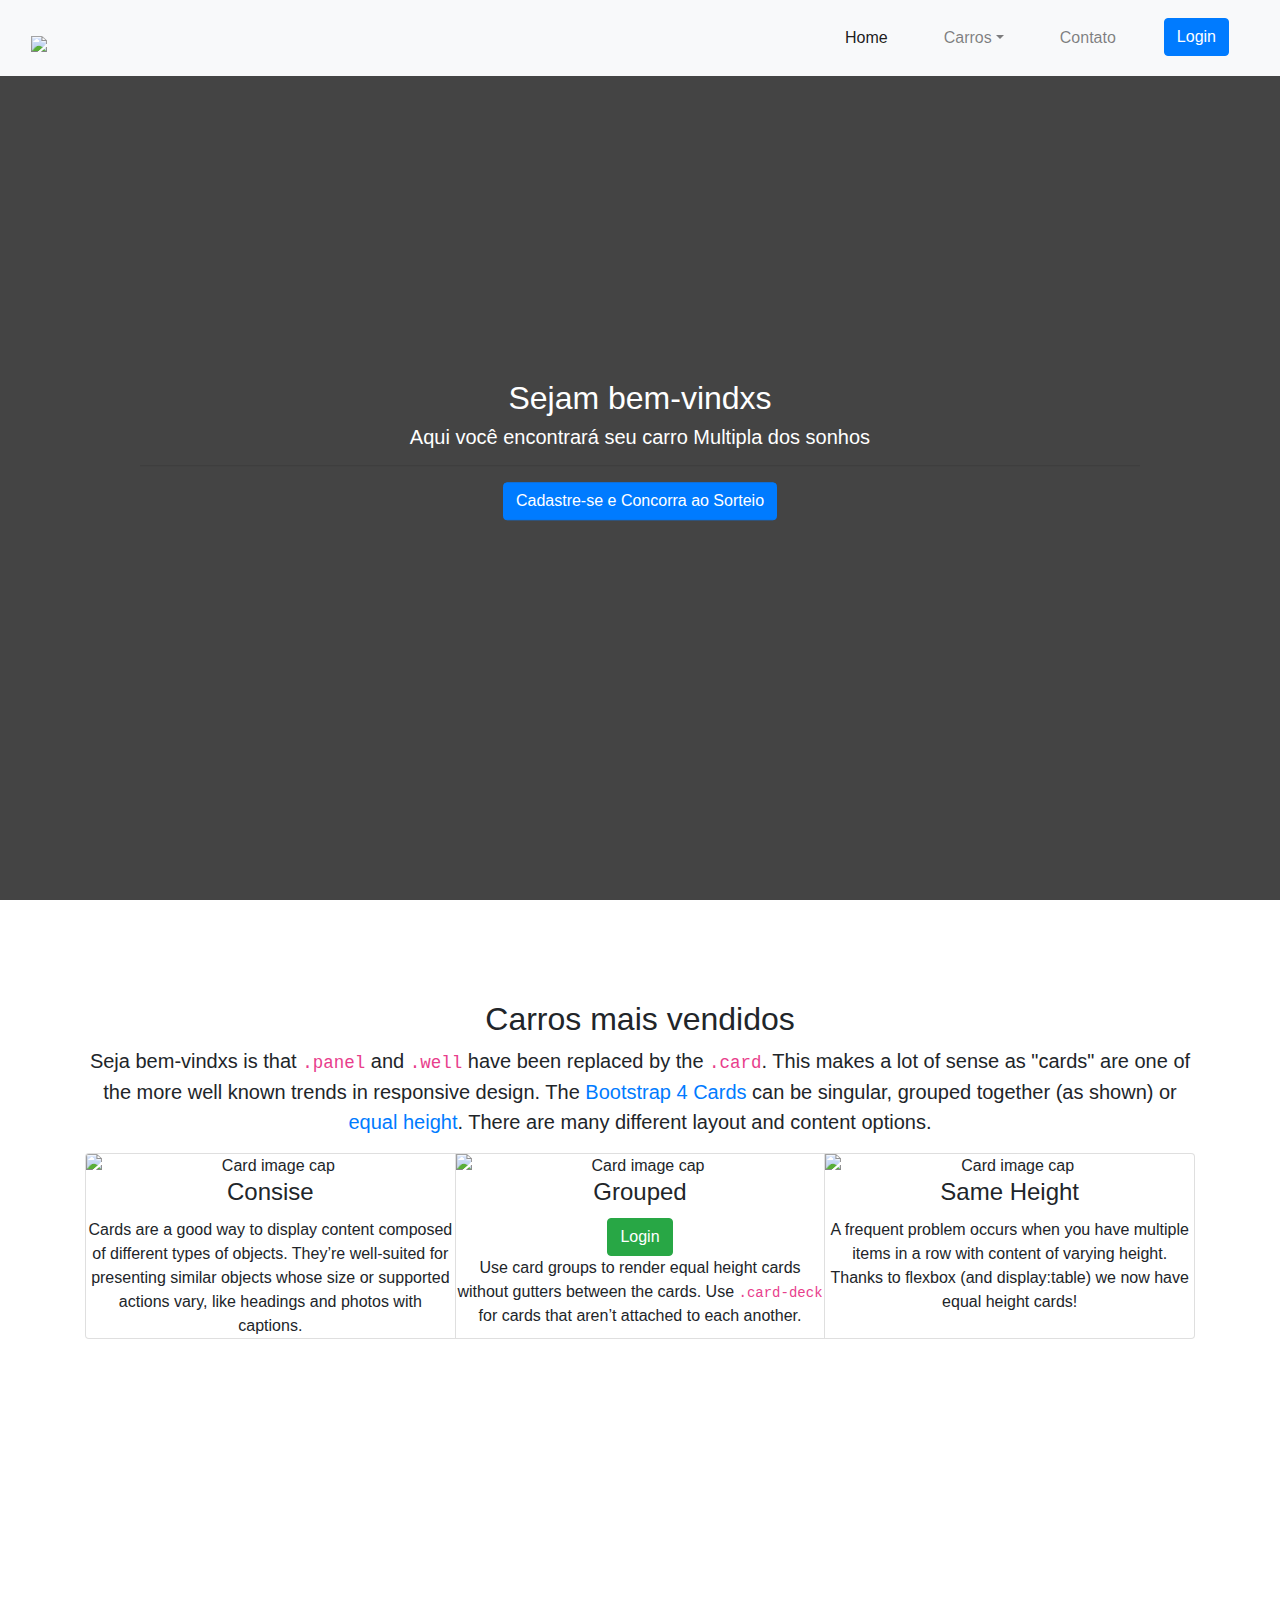
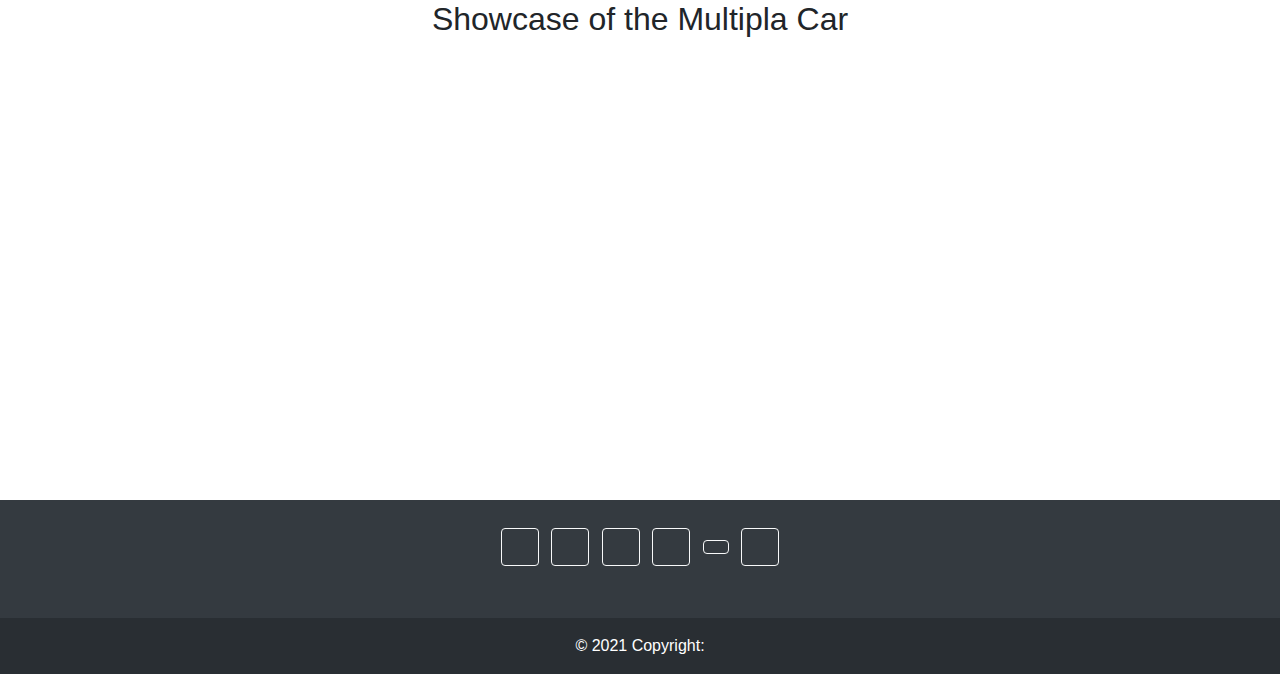
==== index.html @ 5ce13c9d "Merge branch 'Video_H' of https://github.com/LucasMdosAnjos/multipla_store into home_layout" ====
<!DOCTYPE html>
<html lang="pt-br ">
  <head>
  <link rel="stylesheet" href="https://maxcdn.bootstrapcdn.com/bootstrap/4.0.0/css/bootstrap.min.css" integrity="sha384-Gn5384xqQ1aoWXA+058RXPxPg6fy4IWvTNh0E263XmFcJlSAwiGgFAW/dAiS6JXm" crossorigin="anonymous">
  <link href="https://fonts.googleapis.com/css?family=Raleway:100,100i,200,200i,300,300i,400,400i,500,500i,600,600i,700,700i,800,800i,900,900i" rel="stylesheet">
  <link href="https://maxcdn.bootstrapcdn.com/font-awesome/4.7.0/css/font-awesome.min.css" rel="stylesheet" integrity="sha384-wvfXpqpZZVQGK6TAh5PVlGOfQNHSoD2xbE+QkPxCAFlNEevoEH3Sl0sibVcOQVnN" crossorigin="anonymous">
  <link rel="stylesheet" type="text/css" href="https://cdnjs.cloudflare.com/ajax/libs/animate.css/3.5.2/animate.css">
  <link rel="stylesheet" type="text/css" href="css/main.css">
  <link href="https://fonts.googleapis.com/css?family=Alegreya+Sans:100,100i,300,300i,400,400i,500,500i,700,700i,800,800i,900,900i" rel="stylesheet">
  <link rel="stylesheet" href="https://pro.fontawesome.com/releases/v5.10.0/css/all.css" integrity="sha384-AYmEC3Yw5cVb3ZcuHtOA93w35dYTsvhLPVnYs9eStHfGJvOvKxVfELGroGkvsg+p" crossorigin="anonymous"/>
  <script src="https://ajax.googleapis.com/ajax/libs/jquery/1.12.2/jquery.min.js"></script>
  <script src="https://maxcdn.bootstrapcdn.com/bootstrap/3.3.6/js/bootstrap.min.js"></script>
  <link rel="stylesheet" href="https://stackpath.bootstrapcdn.com/bootstrap/4.1.3/css/bootstrap.min.css" integrity="sha384-MCw98/SFnGE8fJT3GXwEOngsV7Zt27NXFoaoApmYm81iuXoPkFOJwJ8ERdknLPMO" crossorigin="anonymous">
</head>
<header id="first">
  <video class="video-bg" autoplay muted loop>
		<source src="http://www.georgewpark.com/video/blurred-street.mp4" type="video/mp4" />
		<source src="http://www.georgewpark.com/video/blurred-street.webm" type="video/webm" />
	</video>
  <!-- <div class="embed-responsive embed-responsive-16by9">
    <iframe id="video-background" class="embed-responsive-item" src="https://www.youtube.com/watch?v=oWBWqrVYfp8"></iframe>
  </div> -->
  <div class="header-content">
    
      <div class="inner">
          <h2>Sejam bem-vindxs</h2>
          <h5 class="wow fadeIn text-normal">Aqui você encontrará seu carro Multipla dos sonhos</h5>
          <hr>
          <button onclick="location.href='pages/cadastro/cadastro.html'"  class="btn btn-primary btn-xl page-scroll wow fadeInUp">Cadastre-se e Concorra ao Sorteio</button>
      </div>
  </div>
</header>
<nav class="navbar navbar-expand-lg navbar-light bg-light fixed-top" id="mainNav">
  <div class="container-fluid">
    <a class="navbar-brand js-scroll-trigger" href="index.html">
      <h2></h2>
     <img src="http://www.m2kindia.com/wp-content/uploads/2016/07/dummy-logo.png" >
    </a>
    <button class="navbar-toggler" type="button" data-toggle="collapse" data-target="#navbarResponsive" aria-controls="navbarResponsive" aria-expanded="false" aria-label="Toggle navigation">
      <span class="navbar-toggler-icon"></span>
    </button>
    <div class="collapse navbar-collapse" id="navbarResponsive">
      <ul class="navbar-nav ml-auto">
        <li class="nav-item active">
          <a class="nav-link" href="index.html">Home <span class="sr-only">(current)</span></a>
        </li>
         <li class="nav-item dropdown  main-menu">
            <a class="nav-link dropdown-toggle" href="#" >Carros</a>
            <div class="dropdown-menu main-menubox" aria-labelledby="navbarDropdown">
              <a class="dropdown-item" href="#">Tunado</a>
              <a class="dropdown-item" href="#">Padrão</a>
            </div>
          </li>
        <li class="nav-item">
          <a class="nav-link" href="contact.html">Contato</a>
        </li>
        <li class="nav-item">
          <button onclick="location.href='pages/login/login.html'" type="button" class="btn btn-primary" data-toggle="modal" data-target="#exampleModal">Login</button>
        </li>
      </ul>
    </div>
  </div>
</nav>





<body>
  <section id="one" class="wow fadeInUp">
    <div class="container" style="text-align: center;">
     <h2>Carros mais vendidos</h2>
     <p class="lead">
         Seja bem-vindxs <a href="https://v4-alpha.getbootstrap.com/"></a> is that <code>.panel</code> and <code>.well</code> have been replaced by the <code>.card</code>. This makes a lot of sense as "cards" are one of the more well known trends in responsive design.
         The <a href="">Bootstrap 4 Cards</a> can be singular, grouped together (as shown) or <a href="">equal height</a>. There are many different layout and content options.
     </p>
     <div class="card-group">
         <!-- card -->
         <div class="card">
             <img class="card-img-top img-fluid" src="https://s3-us-west-2.amazonaws.com/s.cdpn.io/331810/sample13.jpg" alt="Card image cap">
             <div class="card-block">
                 <h4 class="card-title">Consise</h4>
                 <p class="card-text">Cards are a good way to display content composed of different types of objects. They’re well-suited for presenting similar objects whose size or supported actions vary, like headings and photos with captions.</p>
             </div>
         </div>
         <!-- card -->
         <div class="card">
             <img class="card-img-top img-fluid" src="https://s3-us-west-2.amazonaws.com/s.cdpn.io/331810/sample19.jpg" alt="Card image cap">
             <div class="card-block">
                 <h4 class="card-title">Grouped</h4>
                 <button type="button" class="btn btn-success" data-toggle="modal" data-target="#exampleModal">Login</button>
                 <p class="card-text">Use card groups to render equal height cards without gutters between the cards. Use <code>.card-deck</code> for cards that aren’t attached to each another.</p>
             </div>
         </div>
         <!-- card -->
         <div class="card">
             <img class="card-img-top img-fluid" src="https://s3-us-west-2.amazonaws.com/s.cdpn.io/331810/sample14.jpg" alt="Card image cap">
             <div class="card-block">
                 <h4 class="card-title">Same Height</h4>
                 <p class="card-text">A frequent problem occurs when you have multiple items in a row with content of varying height. Thanks to flexbox (and display:table) we now have equal height cards!</p>
                 
             </div>
         </div>
     </div>
     <div class="modal fade" id="exampleModal">
      <div class="modal-dialog modal-dialog-centered">
        <div class="modal-content">
    
          <!-- Header -->
          <div class="modal-header">
            <button type="button" class="close" data-dismiss="modal">&times;</button>
            <h2 class="modal-title">Log In</h2>
          </div>
    
          <!-- Body -->
          <div class="modal-body">
            <form role="form">
              <div class="form-group">
                <input type="email" class="form-control" placeholder="Email" />
              </div>
              <div class="form-group">
                <input type="password" class="form-control" placeholder="Password" />
              </div>
            </form>
          </div>
    
          <!-- Button -->
          <div class="modal-footer">
            <button class="btn btn-primary btn-block">Log In</button>
          </div>
    
        </div>
      </div>
    </div>
 </div>
</section>

<section id="two" class="wow fadeInUp">
  <div class="container" style="text-align: center;">
   <h2>Showcase of the Multipla Car</h2>
   <iframe width="560" height="315" src="https://www.youtube.com/embed/oWBWqrVYfp8" title="YouTube video player" frameborder="0" allow="accelerometer; autoplay; clipboard-write; encrypted-media; gyroscope; picture-in-picture" allowfullscreen></iframe>

  </div> 
</section>

</body>


<footer class="bg-dark text-center text-white">
  <!-- Grid container -->
  <div class="container p-4 pb-0">
    <!-- Section: Social media -->
    <div class="mb-4">
      <!-- Facebook -->
      <a class="btn btn-outline-light btn-floating m-1" href="#!" role="button"
        ><i class="fab fa-facebook-f"></i
      ></a>

      <!-- Twitter -->
      <a class="btn btn-outline-light btn-floating m-1" href="#!" role="button"
        ><i class="fab fa-twitter"></i
      ></a>

      <!-- Google -->
      <a class="btn btn-outline-light btn-floating m-1" href="#!" role="button"
        ><i class="fab fa-google"></i
      ></a>

      <!-- Instagram -->
      <a class="btn btn-outline-light btn-floating m-1" href="#!" role="button"
        ><i class="fab fa-instagram"></i
      ></a>

      <!-- Linkedin -->
      <a class="btn btn-outline-light btn-floating m-1" href="#!" role="button"
        ><i class="fab fa-linkedin-in"></i
      ></a>

      <!-- Github -->
      <a class="btn btn-outline-light btn-floating m-1" href="#!" role="button"
        ><i class="fab fa-github"></i
      ></a>
        </div>
    <!-- Section: Social media -->
  </div>
  <!-- Grid container -->

  <!-- Copyright -->
  <div class="text-center p-3" style="background-color: rgba(0, 0, 0, 0.2);">
    © 2021 Copyright:
    <!-- <a class="text-white" href="https://mdbootstrap.com/">MDBootstrap.com<a> -->
  </div>
  <!-- Copyright -->
</footer>
</html>

<script>
  $('#exampleModal').on('shown.bs.modal', function () {
  $('#myInput').trigger('focus')
})
</script>
---- css/main.css ----
html, 
body {
    width: 100%;
    height: 100%;
}

.main-menubox {
    display: none;
}

.main-menu:hover .main-menubox{
    display: block;
}


.dropdown-submenu{
    position: relative;
}
.dropdown-submenu a::after{
    transform: rotate(-90deg);
    position: absolute;
    right: 3px;
    top: 40%;
}
.dropdown-submenu:hover .dropdown-menu, .dropdown-submenu:focus .dropdown-menu{
    display: flex;
    flex-direction: column;
    position: absolute !important;
    margin-top: -30px;
    left: 100%;
}
@media (max-width: 992px) {
    .dropdown-menu{
        width: 50%;
    }
    .dropdown-menu .dropdown-submenu{
        width: auto;
    }

    .dropdown-menu{ left: -131%;}
}

.dropdown-submenu a::after {
    right: 16px;
    top: 42%;
}

.dropdown-item {
    padding: 8px 18px;
}

    .dropdown-item{white-space: normal}

    .navbar-expand-lg .navbar-nav .dropdown-menu {
    font-size: 14px;
}

.dropdown-item:focus, .dropdown-item:hover {
    color: #16181b;
    text-decoration: none;
    background-color: #dcdcdc;
}

  li.nav-item{    padding: 10px 20px;}

  footer{
    width:100%;
    /* position:fixed; */
    bottom:0;
    margin-bottom:0px;
}



header {
    position: relative;
    min-height: auto;
    height: 100%;
    text-align: center;
    color: #fff;
    width: 100%;
    background-color: #444;
    background-size: cover;
    /* background-image: url(https://www.youtube.com/watch?v=oWBWqrVYfp8); */
}

header .header-content {
    position: relative;
    width: 100%;
    padding: 100px 15px;
    text-align: center;
    z-index: 2;
}

header .header-content .inner h1 {
    margin-top: 0;
    margin-bottom: 0;
}

header .header-content .inner p {
    margin-bottom: 50px;
    font-size: 16px;
    font-weight: 300;
    color: #222;
}

@media(min-width:34em) {
    .icon-lg {
        font-size: 80px;
    }
    
    header {
        min-height: 100%;
    }

    header .video-bg {
    /* Span the full grid */
    grid-area: var(--fullGrid);

    /* Re-size video to cover full screen while maintaining aspect ratio */
    min-width: 100%;
    min-height: 100%;
    object-fit: cover;

    /* Display video below overlay */
    z-index: -1;
}

.video-bg::-webkit-media-controls {
    display: none !important;
}

    header .header-content {
        position: absolute;
        top: 50%;
        padding: 0 50px;
        -webkit-transform: translateY(-50%);
        -ms-transform: translateY(-50%);
        transform: translateY(-50%);
    }

    header .header-content .inner {
        margin-right: auto;
        margin-left: auto;
        max-width: 1000px;
    }

    header .header-content .inner h1 {
        font-size: 53px;
    }

    header .header-content .inner p {
        margin-right: auto;
        margin-left: auto;
        max-width: 80%;
        font-size: 18px;
    }
    
    section {
        min-height: 600px;
        padding: 100px 0;
    }

}
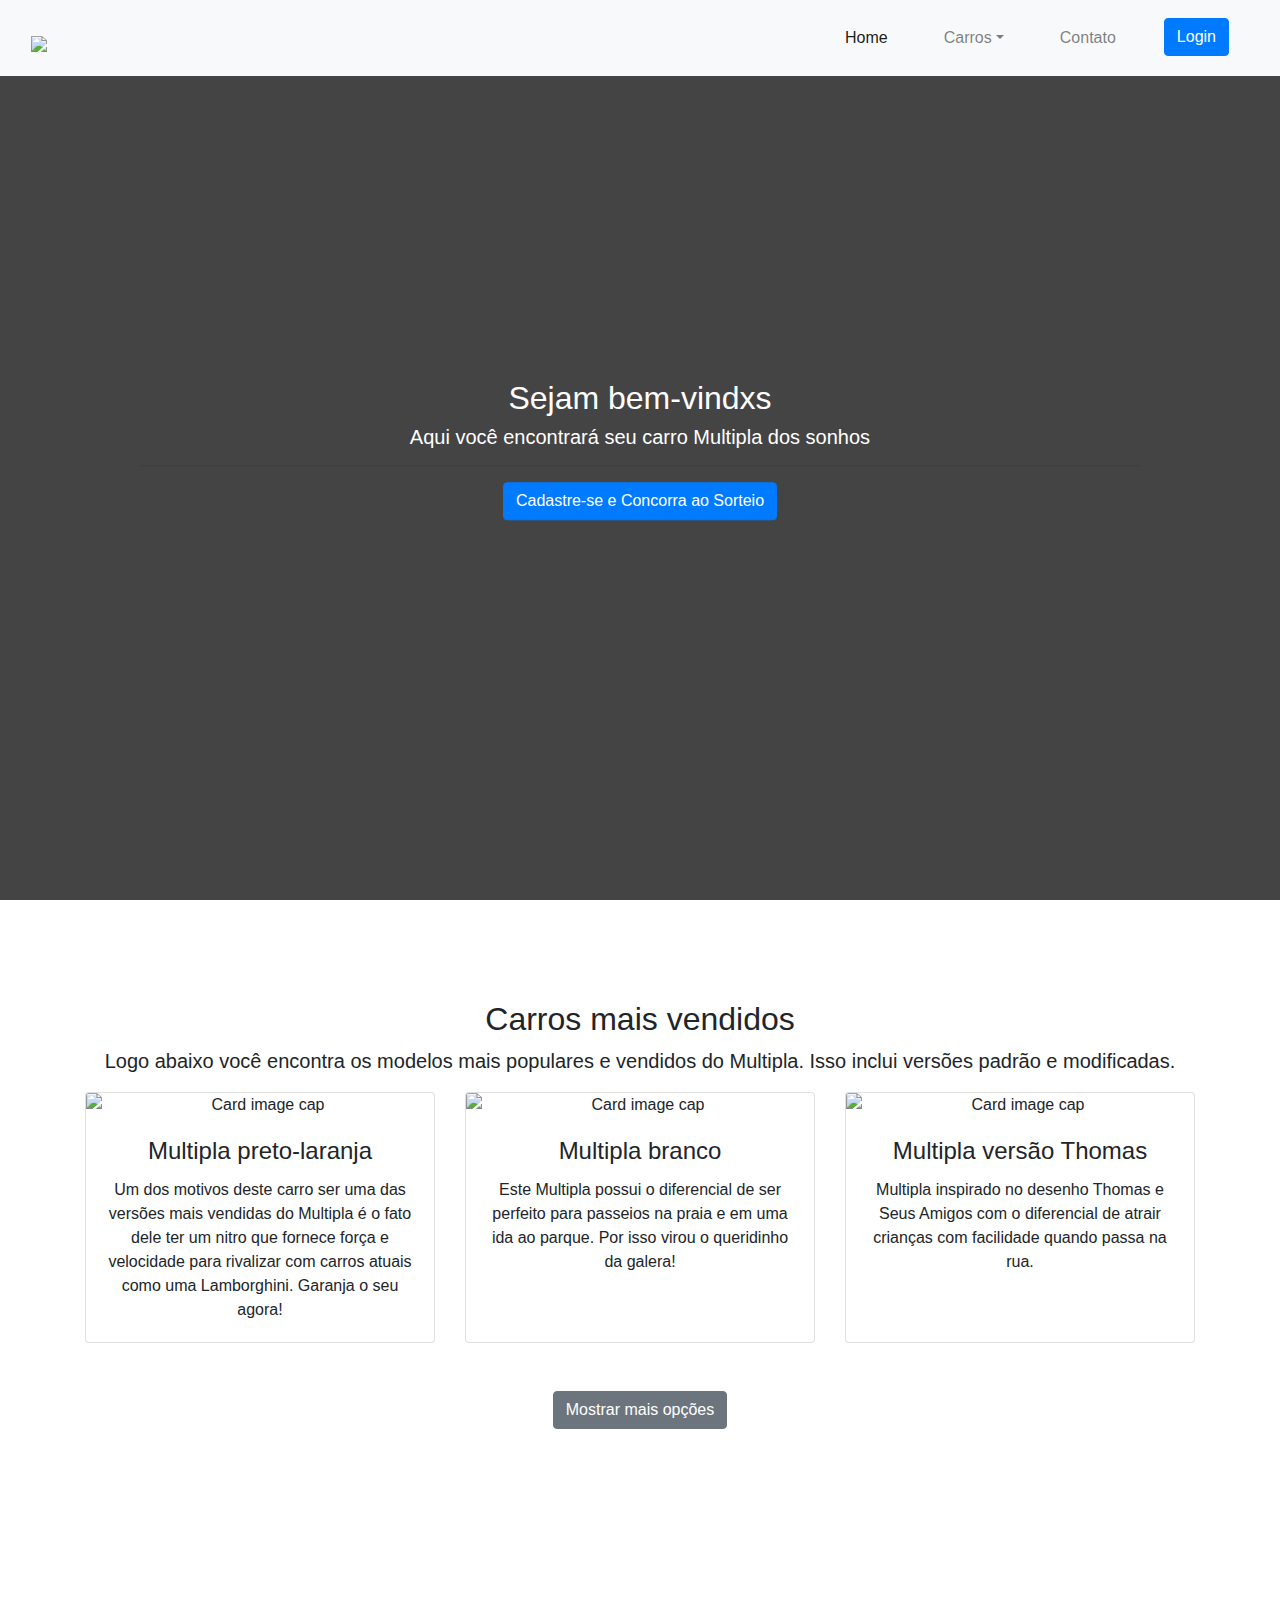
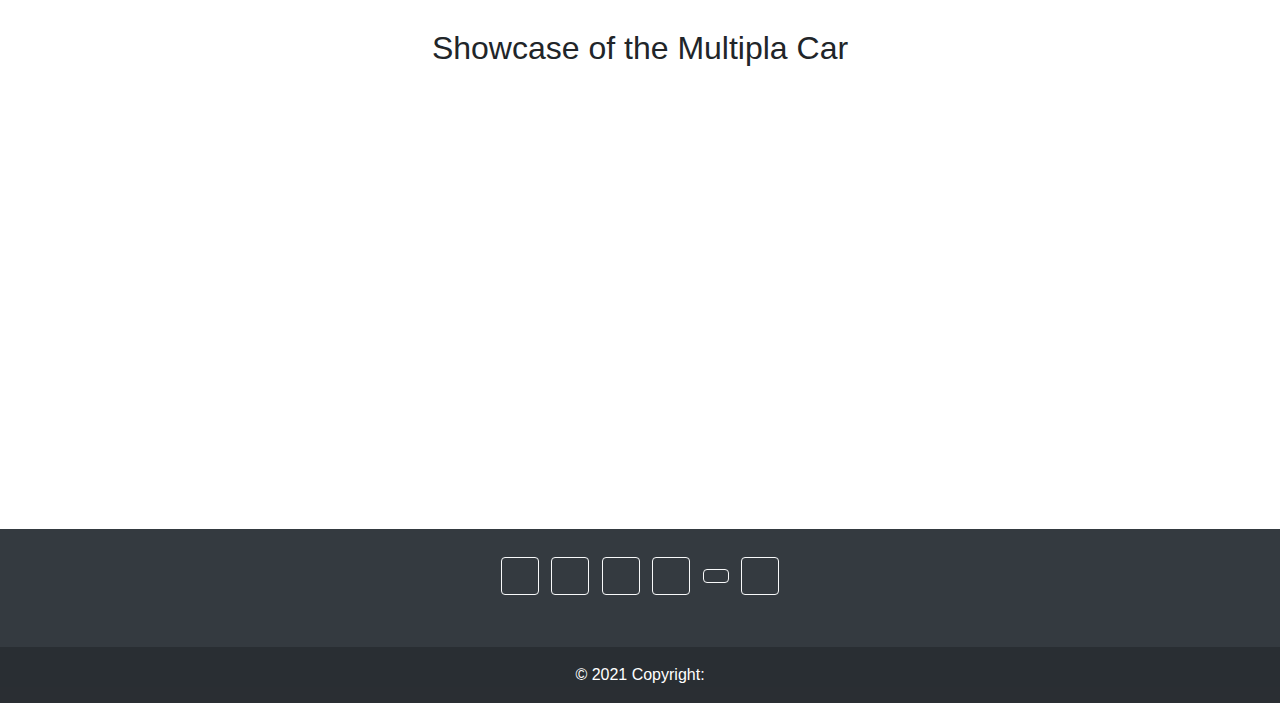
==== commit ef589e42: "ajustes" ====
--- a/index.html
+++ b/index.html
@@ -1,6 +1,7 @@
 <!DOCTYPE html>
 <html lang="pt-br ">
   <head>
+  <meta charset="UTF-8">
   <link rel="stylesheet" href="https://maxcdn.bootstrapcdn.com/bootstrap/4.0.0/css/bootstrap.min.css" integrity="sha384-Gn5384xqQ1aoWXA+058RXPxPg6fy4IWvTNh0E263XmFcJlSAwiGgFAW/dAiS6JXm" crossorigin="anonymous">
   <link href="https://fonts.googleapis.com/css?family=Raleway:100,100i,200,200i,300,300i,400,400i,500,500i,600,600i,700,700i,800,800i,900,900i" rel="stylesheet">
   <link href="https://maxcdn.bootstrapcdn.com/font-awesome/4.7.0/css/font-awesome.min.css" rel="stylesheet" integrity="sha384-wvfXpqpZZVQGK6TAh5PVlGOfQNHSoD2xbE+QkPxCAFlNEevoEH3Sl0sibVcOQVnN" crossorigin="anonymous">
@@ -71,67 +72,39 @@
     <div class="container" style="text-align: center;">
      <h2>Carros mais vendidos</h2>
      <p class="lead">
-         Seja bem-vindxs <a href="https://v4-alpha.getbootstrap.com/"></a> is that <code>.panel</code> and <code>.well</code> have been replaced by the <code>.card</code>. This makes a lot of sense as "cards" are one of the more well known trends in responsive design.
-         The <a href="">Bootstrap 4 Cards</a> can be singular, grouped together (as shown) or <a href="">equal height</a>. There are many different layout and content options.
+        Logo abaixo você encontra os modelos mais populares e vendidos do Multipla. Isso inclui versões padrão e modificadas.
      </p>
-     <div class="card-group">
+     <div class="card-deck">
          <!-- card -->
          <div class="card">
-             <img class="card-img-top img-fluid" src="https://s3-us-west-2.amazonaws.com/s.cdpn.io/331810/sample13.jpg" alt="Card image cap">
-             <div class="card-block">
-                 <h4 class="card-title">Consise</h4>
-                 <p class="card-text">Cards are a good way to display content composed of different types of objects. They’re well-suited for presenting similar objects whose size or supported actions vary, like headings and photos with captions.</p>
+             <img class="card-img-top" src="https://encrypted-tbn0.gstatic.com/images?q=tbn:ANd9GcTG-DjaCK_mPD7fAgcOV9BkWfBb6wyfi2UTm7u8VOVrH0VSV-WPVq4Oh0aN6k3KN4LkAbY&usqp=CAU" alt="Card image cap">
+             <div class="card-body">
+                 <h4 class="card-title">Multipla preto-laranja</h4>
+                 <p class="card-text">Um dos motivos deste carro ser uma das versões mais vendidas do Multipla é o fato dele ter um nitro que fornece força e velocidade para rivalizar com
+                   carros atuais como uma Lamborghini. Garanja o seu agora!
+                 </p>
              </div>
          </div>
          <!-- card -->
          <div class="card">
-             <img class="card-img-top img-fluid" src="https://s3-us-west-2.amazonaws.com/s.cdpn.io/331810/sample19.jpg" alt="Card image cap">
-             <div class="card-block">
-                 <h4 class="card-title">Grouped</h4>
-                 <button type="button" class="btn btn-success" data-toggle="modal" data-target="#exampleModal">Login</button>
-                 <p class="card-text">Use card groups to render equal height cards without gutters between the cards. Use <code>.card-deck</code> for cards that aren’t attached to each another.</p>
+             <img class="card-img-top" src="https://i.pinimg.com/originals/1c/c4/9a/1cc49a5c554a680b4a597dd946c4b718.jpg" alt="Card image cap">
+             <div class="card-body">
+                 <h4 class="card-title">Multipla branco</h4>
+                 <p class="card-text">Este Multipla possui o diferencial de ser perfeito para passeios na praia e em uma ida ao parque. Por isso virou o queridinho da galera!</p>
              </div>
          </div>
          <!-- card -->
          <div class="card">
-             <img class="card-img-top img-fluid" src="https://s3-us-west-2.amazonaws.com/s.cdpn.io/331810/sample14.jpg" alt="Card image cap">
-             <div class="card-block">
-                 <h4 class="card-title">Same Height</h4>
-                 <p class="card-text">A frequent problem occurs when you have multiple items in a row with content of varying height. Thanks to flexbox (and display:table) we now have equal height cards!</p>
-                 
+             <img class="card-img-top" src="https://s1.cdn.autoevolution.com/images-webp/news/fugly-fiat-multipla-would-make-thomas-leave-165214-7.jpg.webp" alt="Card image cap">
+             <div class="card-body">
+                 <h4 class="card-title">Multipla versão Thomas</h4>
+                 <p class="card-text">Multipla inspirado no desenho Thomas e Seus Amigos com o diferencial de atrair crianças com facilidade quando passa na rua.</p>
              </div>
          </div>
      </div>
-     <div class="modal fade" id="exampleModal">
-      <div class="modal-dialog modal-dialog-centered">
-        <div class="modal-content">
-    
-          <!-- Header -->
-          <div class="modal-header">
-            <button type="button" class="close" data-dismiss="modal">&times;</button>
-            <h2 class="modal-title">Log In</h2>
-          </div>
-    
-          <!-- Body -->
-          <div class="modal-body">
-            <form role="form">
-              <div class="form-group">
-                <input type="email" class="form-control" placeholder="Email" />
-              </div>
-              <div class="form-group">
-                <input type="password" class="form-control" placeholder="Password" />
-              </div>
-            </form>
-          </div>
-    
-          <!-- Button -->
-          <div class="modal-footer">
-            <button class="btn btn-primary btn-block">Log In</button>
-          </div>
-    
-        </div>
-      </div>
-    </div>
+     <div></div>
+     <button type="button" class="btn btn-secondary mt-5">Mostrar mais opções</button>
+    <!-- </div> --> 
  </div>
 </section>
 
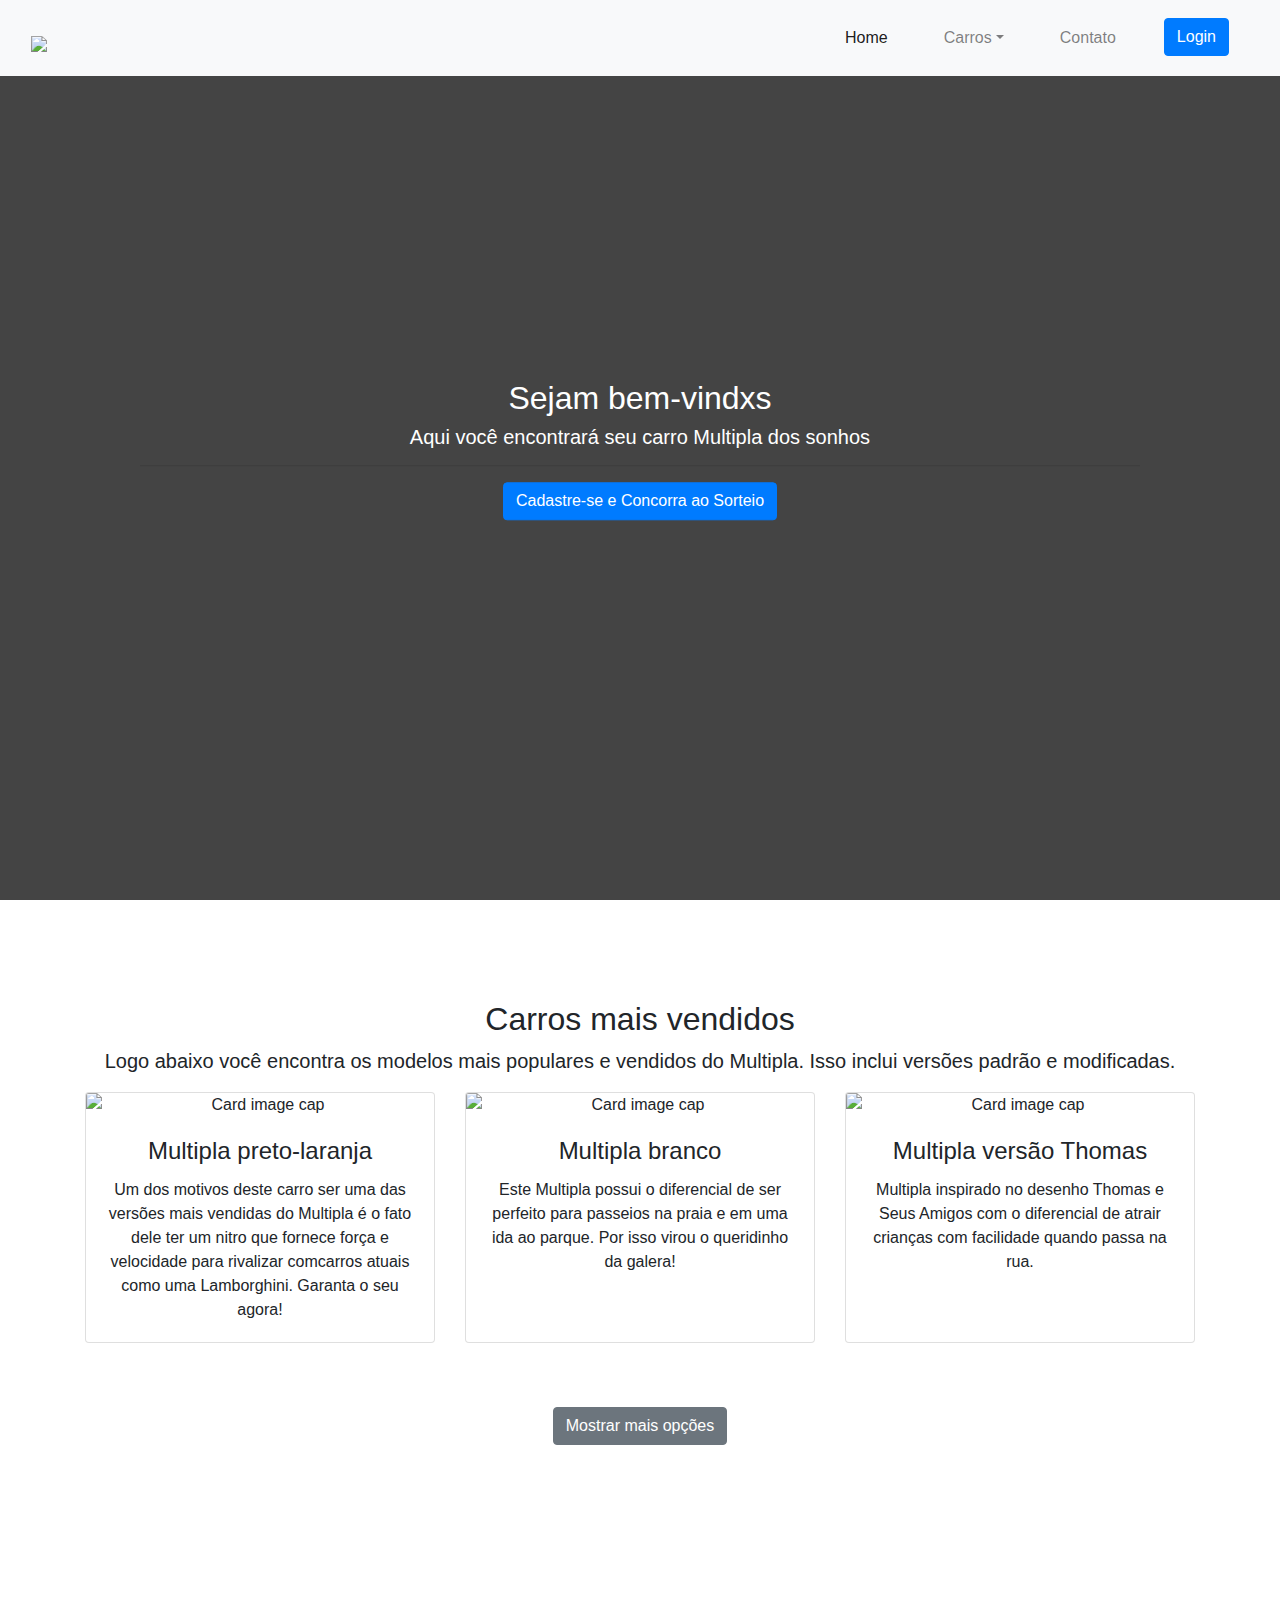
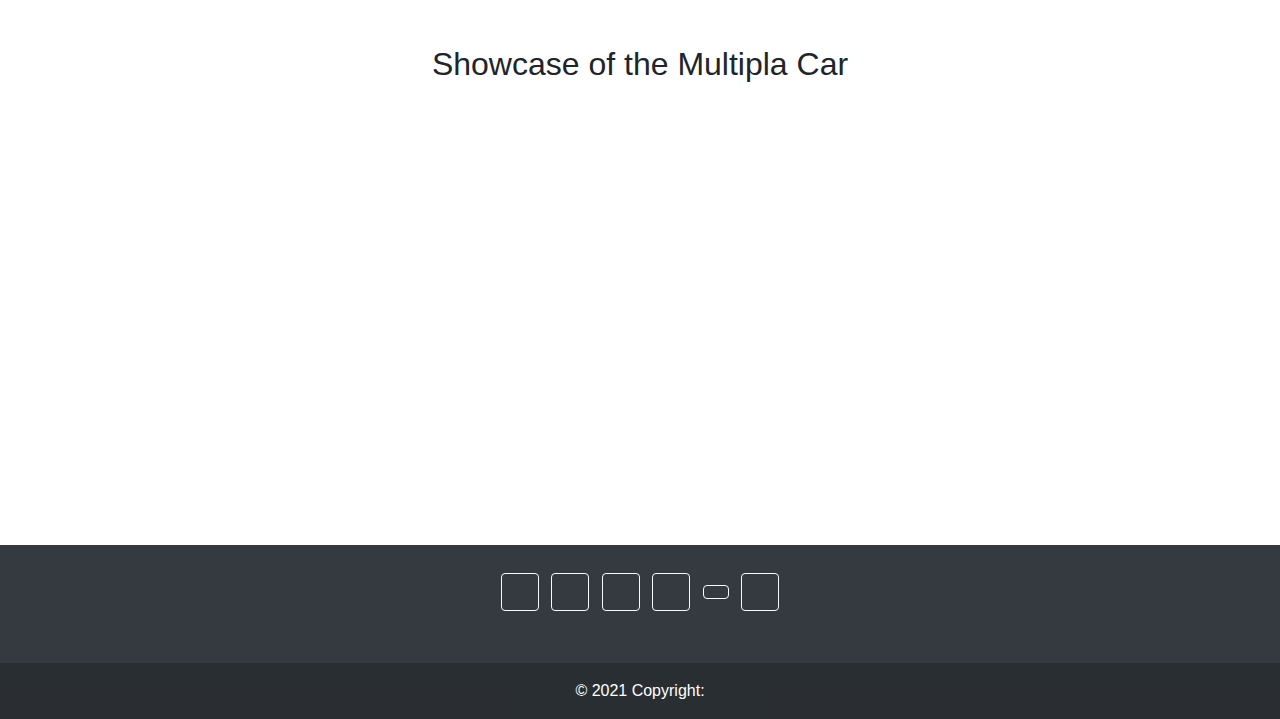
==== commit 366bb158: "ajustes" ====
--- a/index.html
+++ b/index.html
@@ -12,6 +12,7 @@
   <script src="https://ajax.googleapis.com/ajax/libs/jquery/1.12.2/jquery.min.js"></script>
   <script src="https://maxcdn.bootstrapcdn.com/bootstrap/3.3.6/js/bootstrap.min.js"></script>
   <link rel="stylesheet" href="https://stackpath.bootstrapcdn.com/bootstrap/4.1.3/css/bootstrap.min.css" integrity="sha384-MCw98/SFnGE8fJT3GXwEOngsV7Zt27NXFoaoApmYm81iuXoPkFOJwJ8ERdknLPMO" crossorigin="anonymous">
+  <script src="./js/script.js"></script>
 </head>
 <header id="first">
   <video class="video-bg" autoplay muted loop>
@@ -74,36 +75,11 @@
      <p class="lead">
         Logo abaixo você encontra os modelos mais populares e vendidos do Multipla. Isso inclui versões padrão e modificadas.
      </p>
-     <div class="card-deck">
-         <!-- card -->
-         <div class="card">
-             <img class="card-img-top" src="https://encrypted-tbn0.gstatic.com/images?q=tbn:ANd9GcTG-DjaCK_mPD7fAgcOV9BkWfBb6wyfi2UTm7u8VOVrH0VSV-WPVq4Oh0aN6k3KN4LkAbY&usqp=CAU" alt="Card image cap">
-             <div class="card-body">
-                 <h4 class="card-title">Multipla preto-laranja</h4>
-                 <p class="card-text">Um dos motivos deste carro ser uma das versões mais vendidas do Multipla é o fato dele ter um nitro que fornece força e velocidade para rivalizar com
-                   carros atuais como uma Lamborghini. Garanja o seu agora!
-                 </p>
-             </div>
-         </div>
-         <!-- card -->
-         <div class="card">
-             <img class="card-img-top" src="https://i.pinimg.com/originals/1c/c4/9a/1cc49a5c554a680b4a597dd946c4b718.jpg" alt="Card image cap">
-             <div class="card-body">
-                 <h4 class="card-title">Multipla branco</h4>
-                 <p class="card-text">Este Multipla possui o diferencial de ser perfeito para passeios na praia e em uma ida ao parque. Por isso virou o queridinho da galera!</p>
-             </div>
-         </div>
-         <!-- card -->
-         <div class="card">
-             <img class="card-img-top" src="https://s1.cdn.autoevolution.com/images-webp/news/fugly-fiat-multipla-would-make-thomas-leave-165214-7.jpg.webp" alt="Card image cap">
-             <div class="card-body">
-                 <h4 class="card-title">Multipla versão Thomas</h4>
-                 <p class="card-text">Multipla inspirado no desenho Thomas e Seus Amigos com o diferencial de atrair crianças com facilidade quando passa na rua.</p>
-             </div>
-         </div>
+     <div class="card-deck" id="tresCarrosMaisVendidos">
+       <!--Carregado via JS-->
      </div>
-     <div></div>
-     <button type="button" class="btn btn-secondary mt-5">Mostrar mais opções</button>
+     <div class="card-deck mt-3" id="outrosCarrosVendidos"></div>
+     <button type="button" class="btn btn-secondary mt-5" id="mostrarMaisOuMenosOpcoes" onclick="mostrarMaisOuMenosOpcoes()"></button>
     <!-- </div> --> 
  </div>
 </section>
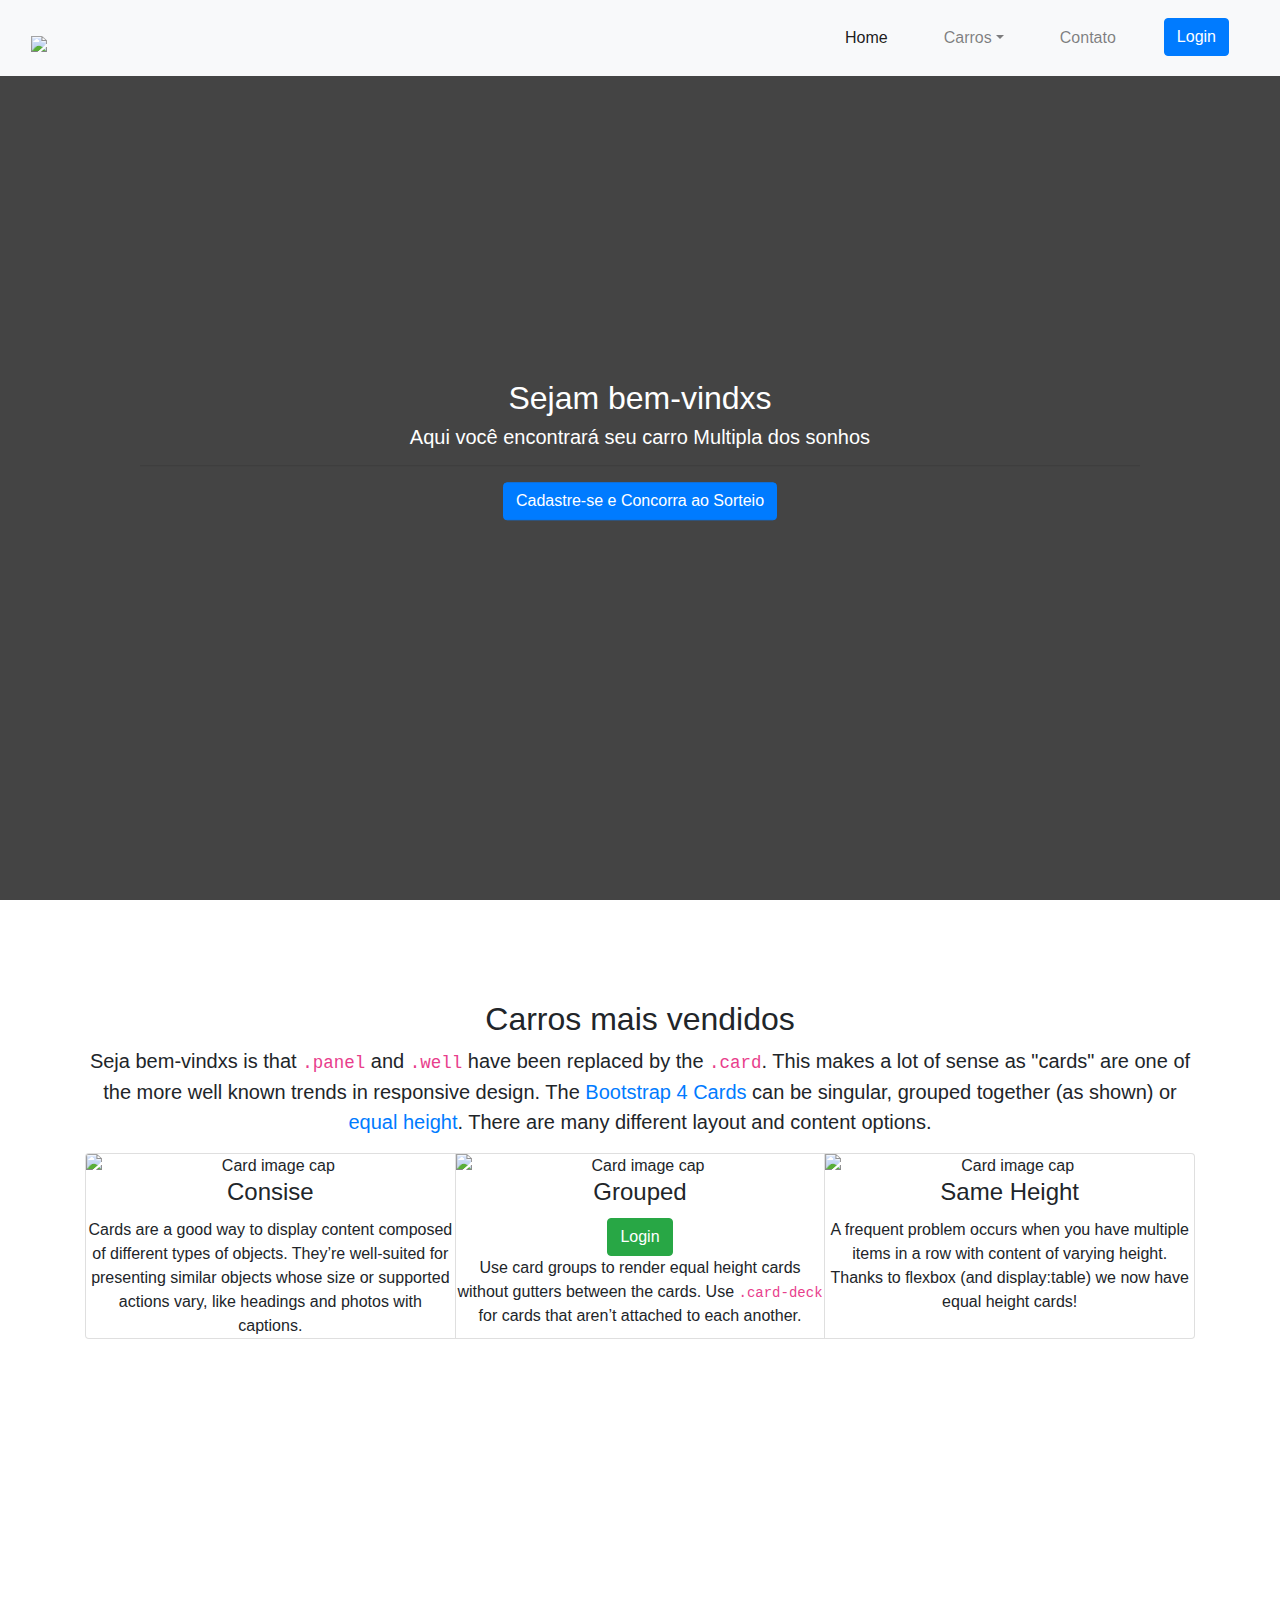
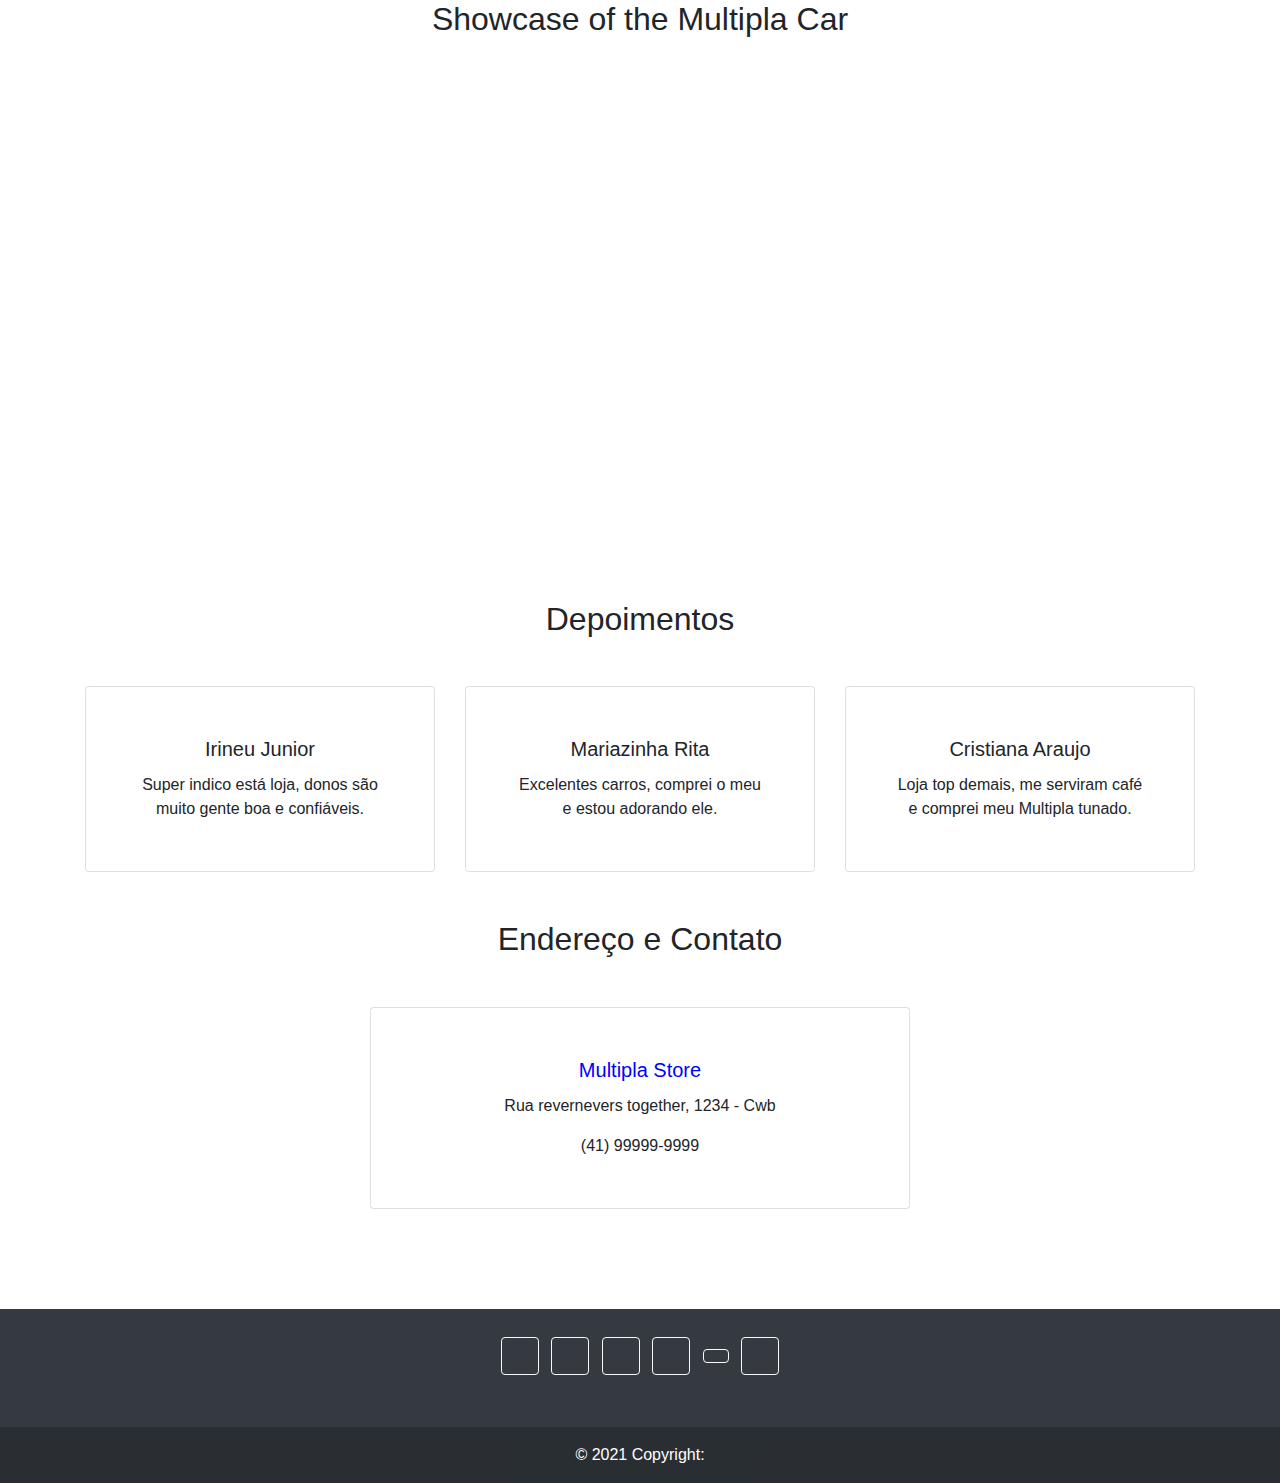
==== commit d0116b01: "Layout Pagina 4" ====
--- a/index.html
+++ b/index.html
@@ -1,7 +1,6 @@
 <!DOCTYPE html>
 <html lang="pt-br ">
   <head>
-  <meta charset="UTF-8">
   <link rel="stylesheet" href="https://maxcdn.bootstrapcdn.com/bootstrap/4.0.0/css/bootstrap.min.css" integrity="sha384-Gn5384xqQ1aoWXA+058RXPxPg6fy4IWvTNh0E263XmFcJlSAwiGgFAW/dAiS6JXm" crossorigin="anonymous">
   <link href="https://fonts.googleapis.com/css?family=Raleway:100,100i,200,200i,300,300i,400,400i,500,500i,600,600i,700,700i,800,800i,900,900i" rel="stylesheet">
   <link href="https://maxcdn.bootstrapcdn.com/font-awesome/4.7.0/css/font-awesome.min.css" rel="stylesheet" integrity="sha384-wvfXpqpZZVQGK6TAh5PVlGOfQNHSoD2xbE+QkPxCAFlNEevoEH3Sl0sibVcOQVnN" crossorigin="anonymous">
@@ -12,7 +11,6 @@
   <script src="https://ajax.googleapis.com/ajax/libs/jquery/1.12.2/jquery.min.js"></script>
   <script src="https://maxcdn.bootstrapcdn.com/bootstrap/3.3.6/js/bootstrap.min.js"></script>
   <link rel="stylesheet" href="https://stackpath.bootstrapcdn.com/bootstrap/4.1.3/css/bootstrap.min.css" integrity="sha384-MCw98/SFnGE8fJT3GXwEOngsV7Zt27NXFoaoApmYm81iuXoPkFOJwJ8ERdknLPMO" crossorigin="anonymous">
-  <script src="./js/script.js"></script>
 </head>
 <header id="first">
   <video class="video-bg" autoplay muted loop>
@@ -73,14 +71,67 @@
     <div class="container" style="text-align: center;">
      <h2>Carros mais vendidos</h2>
      <p class="lead">
-        Logo abaixo você encontra os modelos mais populares e vendidos do Multipla. Isso inclui versões padrão e modificadas.
+         Seja bem-vindxs <a href="https://v4-alpha.getbootstrap.com/"></a> is that <code>.panel</code> and <code>.well</code> have been replaced by the <code>.card</code>. This makes a lot of sense as "cards" are one of the more well known trends in responsive design.
+         The <a href="">Bootstrap 4 Cards</a> can be singular, grouped together (as shown) or <a href="">equal height</a>. There are many different layout and content options.
      </p>
-     <div class="card-deck" id="tresCarrosMaisVendidos">
-       <!--Carregado via JS-->
+     <div class="card-group">
+         <!-- card -->
+         <div class="card">
+             <img class="card-img-top img-fluid" src="https://s3-us-west-2.amazonaws.com/s.cdpn.io/331810/sample13.jpg" alt="Card image cap">
+             <div class="card-block">
+                 <h4 class="card-title">Consise</h4>
+                 <p class="card-text">Cards are a good way to display content composed of different types of objects. They’re well-suited for presenting similar objects whose size or supported actions vary, like headings and photos with captions.</p>
+             </div>
+         </div>
+         <!-- card -->
+         <div class="card">
+             <img class="card-img-top img-fluid" src="https://s3-us-west-2.amazonaws.com/s.cdpn.io/331810/sample19.jpg" alt="Card image cap">
+             <div class="card-block">
+                 <h4 class="card-title">Grouped</h4>
+                 <button type="button" class="btn btn-success" data-toggle="modal" data-target="#exampleModal">Login</button>
+                 <p class="card-text">Use card groups to render equal height cards without gutters between the cards. Use <code>.card-deck</code> for cards that aren’t attached to each another.</p>
+             </div>
+         </div>
+         <!-- card -->
+         <div class="card">
+             <img class="card-img-top img-fluid" src="https://s3-us-west-2.amazonaws.com/s.cdpn.io/331810/sample14.jpg" alt="Card image cap">
+             <div class="card-block">
+                 <h4 class="card-title">Same Height</h4>
+                 <p class="card-text">A frequent problem occurs when you have multiple items in a row with content of varying height. Thanks to flexbox (and display:table) we now have equal height cards!</p>
+                 
+             </div>
+         </div>
      </div>
-     <div class="card-deck mt-3" id="outrosCarrosVendidos"></div>
-     <button type="button" class="btn btn-secondary mt-5" id="mostrarMaisOuMenosOpcoes" onclick="mostrarMaisOuMenosOpcoes()"></button>
-    <!-- </div> --> 
+     <div class="modal fade" id="exampleModal">
+      <div class="modal-dialog modal-dialog-centered">
+        <div class="modal-content">
+    
+          <!-- Header -->
+          <div class="modal-header">
+            <button type="button" class="close" data-dismiss="modal">&times;</button>
+            <h2 class="modal-title">Log In</h2>
+          </div>
+    
+          <!-- Body -->
+          <div class="modal-body">
+            <form role="form">
+              <div class="form-group">
+                <input type="email" class="form-control" placeholder="Email" />
+              </div>
+              <div class="form-group">
+                <input type="password" class="form-control" placeholder="Password" />
+              </div>
+            </form>
+          </div>
+    
+          <!-- Button -->
+          <div class="modal-footer">
+            <button class="btn btn-primary btn-block">Log In</button>
+          </div>
+    
+        </div>
+      </div>
+    </div>
  </div>
 </section>
 
@@ -90,6 +141,66 @@
    <iframe width="560" height="315" src="https://www.youtube.com/embed/oWBWqrVYfp8" title="YouTube video player" frameborder="0" allow="accelerometer; autoplay; clipboard-write; encrypted-media; gyroscope; picture-in-picture" allowfullscreen></iframe>
 
   </div> 
+</section>
+
+<section id="three" class="three">
+  <div class="container mb-5">
+    <h2 class="h2 mb-5 text-center">Depoimentos</h2>
+    
+    <div class="row justify-content-center">
+      <div class="col-md-4">
+        <div class="card text-center" style="padding: 50px;">
+          <div class="card-block">
+            <h4 class="card-title h5">Irineu Junior</h4>
+
+            <p class="card-text">Super indico está loja, donos são muito gente boa e confiáveis.</p>
+
+          </div>
+        </div>
+      </div>
+
+      <div class="col-md-4">
+        <div class="card text-center" style="padding: 50px;">
+          <div class="card-block">
+            <h4 class="card-title h5">Mariazinha Rita</h4>
+
+            <p class="card-text">Excelentes carros, comprei o meu e estou adorando ele.</p>
+
+          </div>
+        </div>
+      </div>
+
+      <div class="col-md-4">
+        <div class="card text-center" style="padding: 50px;">
+          <div class="card-block">
+            <h4 class="card-title h5">Cristiana Araujo</h4>
+
+            <p class="card-text">Loja top demais, me serviram café e comprei meu Multipla tunado.</p>
+
+          </div>
+        </div>
+      </div>
+    </div>
+  </div>
+
+
+  <div class="container">
+    <h2 class="h2 mb-5 text-center">Endereço e Contato</h2>
+    
+    <div class="row justify-content-center">
+      <div class="col-md-6">
+        <div class="card text-center" style="padding: 50px;">
+          <div class="card-block">
+            <h4 class="card-title h5" style="color: blue;">Multipla Store</h4>
+
+            <p class="card-text">Rua revernevers together, 1234 - Cwb</p>
+            <p class="card-text">(41) 99999-9999</p>
+
+          </div>
+        </div>
+      </div>
+    </div>
+  </div>
 </section>
 
 </body>
@@ -126,7 +237,7 @@
       ></a>
 
       <!-- Github -->
-      <a class="btn btn-outline-light btn-floating m-1" href="#!" role="button"
+      <a class="btn btn-outline-light btn-floating m-1" href="https://github.com/LucasMdosAnjos/multipla_store" role="button"
         ><i class="fab fa-github"></i
       ></a>
         </div>
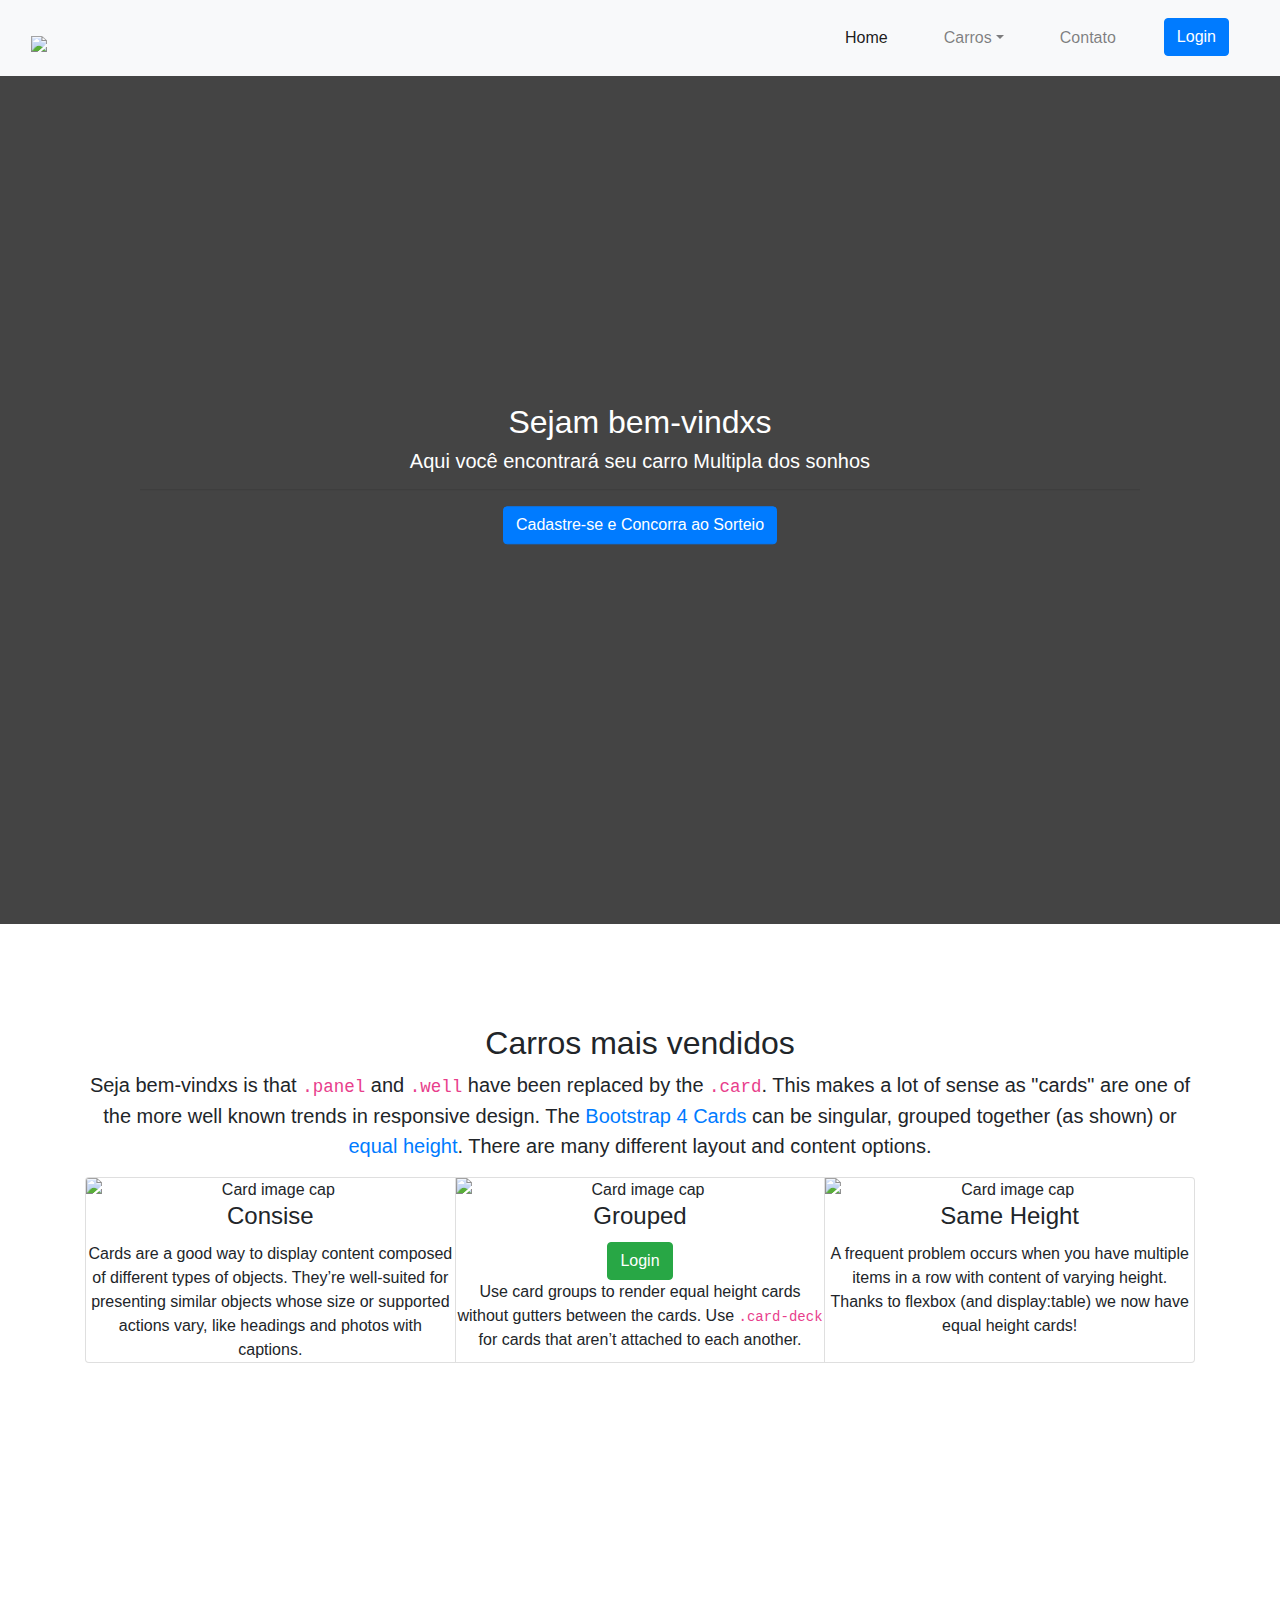
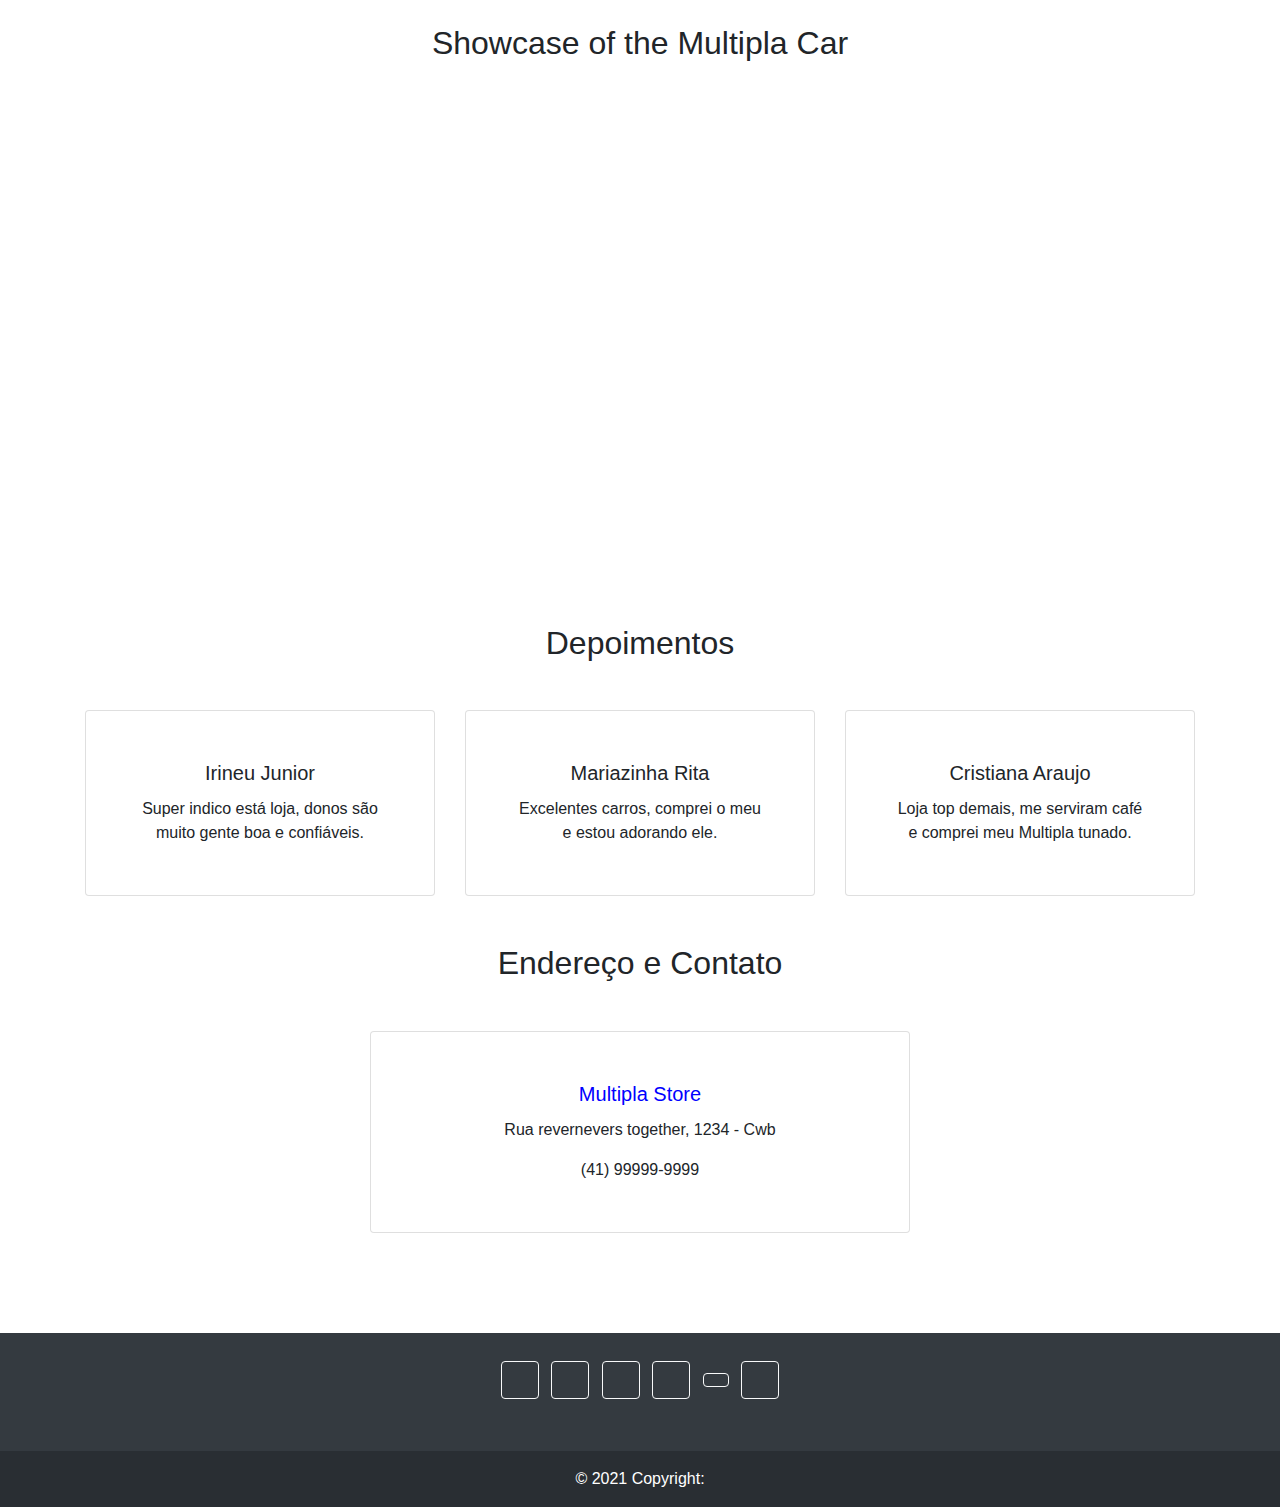
==== commit 2efdf250: "Add onHover nos depoimentos" ====
--- a/index.html
+++ b/index.html
@@ -6,6 +6,7 @@
   <link href="https://maxcdn.bootstrapcdn.com/font-awesome/4.7.0/css/font-awesome.min.css" rel="stylesheet" integrity="sha384-wvfXpqpZZVQGK6TAh5PVlGOfQNHSoD2xbE+QkPxCAFlNEevoEH3Sl0sibVcOQVnN" crossorigin="anonymous">
   <link rel="stylesheet" type="text/css" href="https://cdnjs.cloudflare.com/ajax/libs/animate.css/3.5.2/animate.css">
   <link rel="stylesheet" type="text/css" href="css/main.css">
+  <script type="text/javascript" src="/js/script.js"></script>">
   <link href="https://fonts.googleapis.com/css?family=Alegreya+Sans:100,100i,300,300i,400,400i,500,500i,700,700i,800,800i,900,900i" rel="stylesheet">
   <link rel="stylesheet" href="https://pro.fontawesome.com/releases/v5.10.0/css/all.css" integrity="sha384-AYmEC3Yw5cVb3ZcuHtOA93w35dYTsvhLPVnYs9eStHfGJvOvKxVfELGroGkvsg+p" crossorigin="anonymous"/>
   <script src="https://ajax.googleapis.com/ajax/libs/jquery/1.12.2/jquery.min.js"></script>
@@ -148,7 +149,7 @@
     <h2 class="h2 mb-5 text-center">Depoimentos</h2>
     
     <div class="row justify-content-center">
-      <div class="col-md-4">
+      <div class="col-md-4 cards">
         <div class="card text-center" style="padding: 50px;">
           <div class="card-block">
             <h4 class="card-title h5">Irineu Junior</h4>
@@ -159,7 +160,7 @@
         </div>
       </div>
 
-      <div class="col-md-4">
+      <div class="col-md-4 cards">
         <div class="card text-center" style="padding: 50px;">
           <div class="card-block">
             <h4 class="card-title h5">Mariazinha Rita</h4>
@@ -170,7 +171,7 @@
         </div>
       </div>
 
-      <div class="col-md-4">
+      <div class="col-md-4 cards">
         <div class="card text-center" style="padding: 50px;">
           <div class="card-block">
             <h4 class="card-title h5">Cristiana Araujo</h4>
@@ -255,7 +256,10 @@
 </html>
 
 <script>
-  $('#exampleModal').on('shown.bs.modal', function () {
-  $('#myInput').trigger('focus')
-})
+
+$(function(){
+    $(".cards").hover(function(){
+       $(this).toggleClass('carde cards');
+    });
+ });
 </script>--- a/css/main.css
+++ b/css/main.css
@@ -161,4 +161,14 @@
         padding: 100px 0;
     }
 
-}+}
+
+.carde {
+    transition: transform 0.3s ease;
+    border-radius: 0;
+    border: 0;
+    margin-bottom: 1.5em;
+  }
+  .carde:hover, .carde:focus ,.carde:active {
+    transform: scale(1.1);
+  }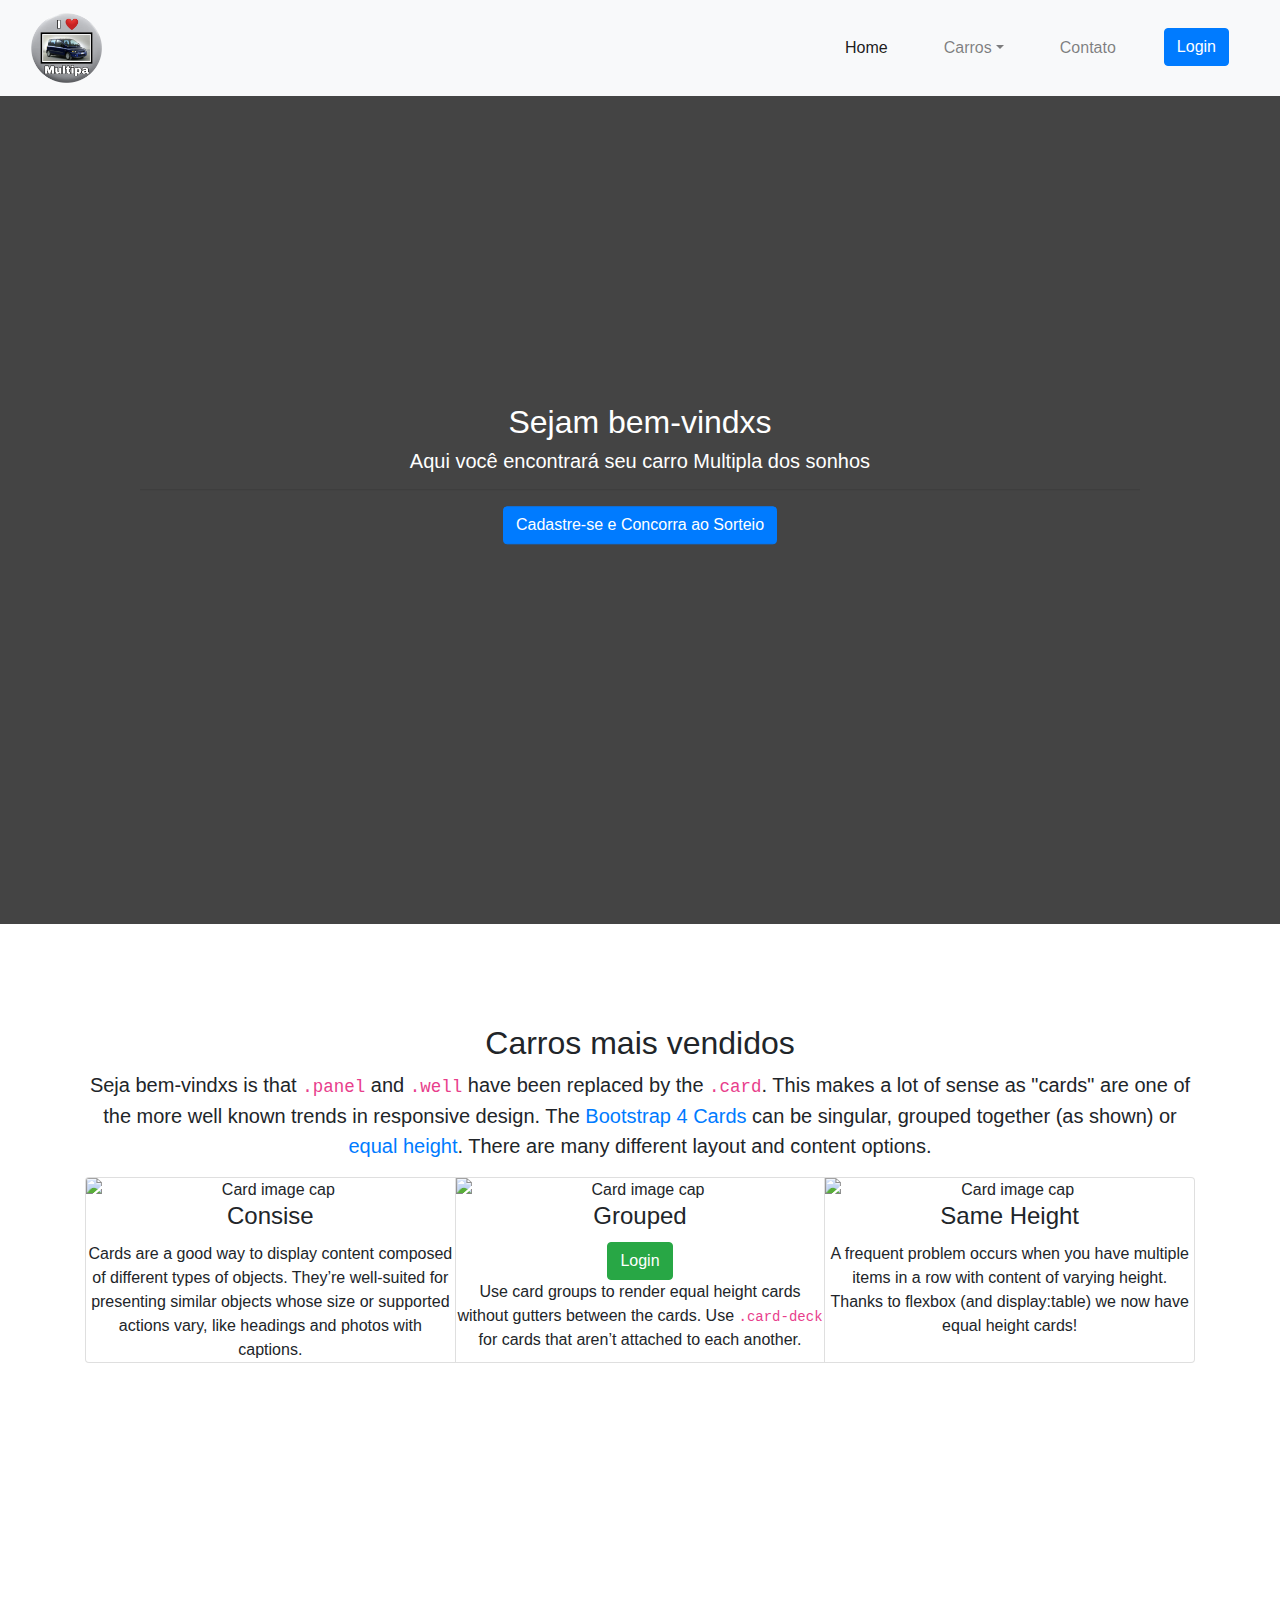
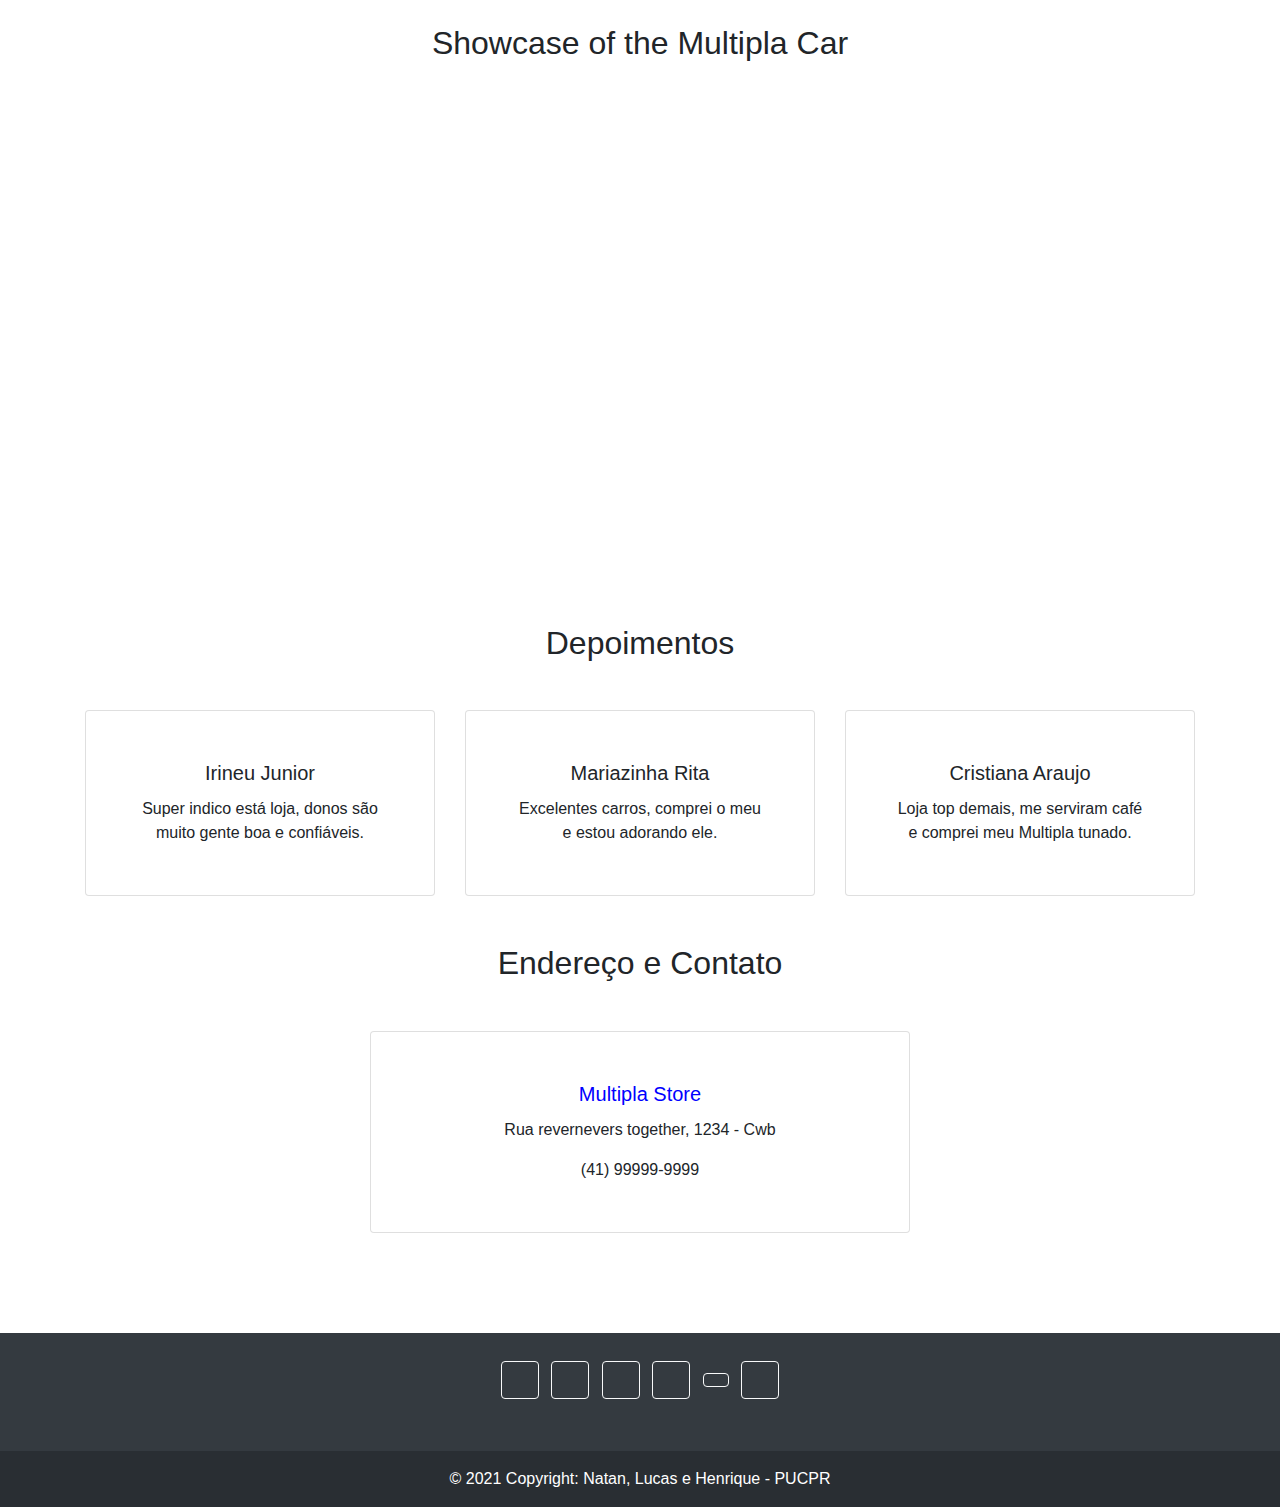
==== commit bd20c80a: "Ajuste logo e js" ====
--- a/index.html
+++ b/index.html
@@ -6,7 +6,8 @@
   <link href="https://maxcdn.bootstrapcdn.com/font-awesome/4.7.0/css/font-awesome.min.css" rel="stylesheet" integrity="sha384-wvfXpqpZZVQGK6TAh5PVlGOfQNHSoD2xbE+QkPxCAFlNEevoEH3Sl0sibVcOQVnN" crossorigin="anonymous">
   <link rel="stylesheet" type="text/css" href="https://cdnjs.cloudflare.com/ajax/libs/animate.css/3.5.2/animate.css">
   <link rel="stylesheet" type="text/css" href="css/main.css">
-  <script type="text/javascript" src="/js/script.js"></script>">
+  <link rel="stylesheet" type="text/css" href="img/">
+  <script type="text/javascript" src="script.js"></script>">
   <link href="https://fonts.googleapis.com/css?family=Alegreya+Sans:100,100i,300,300i,400,400i,500,500i,700,700i,800,800i,900,900i" rel="stylesheet">
   <link rel="stylesheet" href="https://pro.fontawesome.com/releases/v5.10.0/css/all.css" integrity="sha384-AYmEC3Yw5cVb3ZcuHtOA93w35dYTsvhLPVnYs9eStHfGJvOvKxVfELGroGkvsg+p" crossorigin="anonymous"/>
   <script src="https://ajax.googleapis.com/ajax/libs/jquery/1.12.2/jquery.min.js"></script>
@@ -34,8 +35,7 @@
 <nav class="navbar navbar-expand-lg navbar-light bg-light fixed-top" id="mainNav">
   <div class="container-fluid">
     <a class="navbar-brand js-scroll-trigger" href="index.html">
-      <h2></h2>
-     <img src="http://www.m2kindia.com/wp-content/uploads/2016/07/dummy-logo.png" >
+      <img src="img/logo.webp" height="70" alt="logo">
     </a>
     <button class="navbar-toggler" type="button" data-toggle="collapse" data-target="#navbarResponsive" aria-controls="navbarResponsive" aria-expanded="false" aria-label="Toggle navigation">
       <span class="navbar-toggler-icon"></span>
@@ -249,14 +249,13 @@
   <!-- Copyright -->
   <div class="text-center p-3" style="background-color: rgba(0, 0, 0, 0.2);">
     © 2021 Copyright:
-    <!-- <a class="text-white" href="https://mdbootstrap.com/">MDBootstrap.com<a> -->
+    <a class="text-white"">Natan, Lucas e Henrique - PUCPR<a>
   </div>
   <!-- Copyright -->
 </footer>
 </html>
 
 <script>
-
 $(function(){
     $(".cards").hover(function(){
        $(this).toggleClass('carde cards');
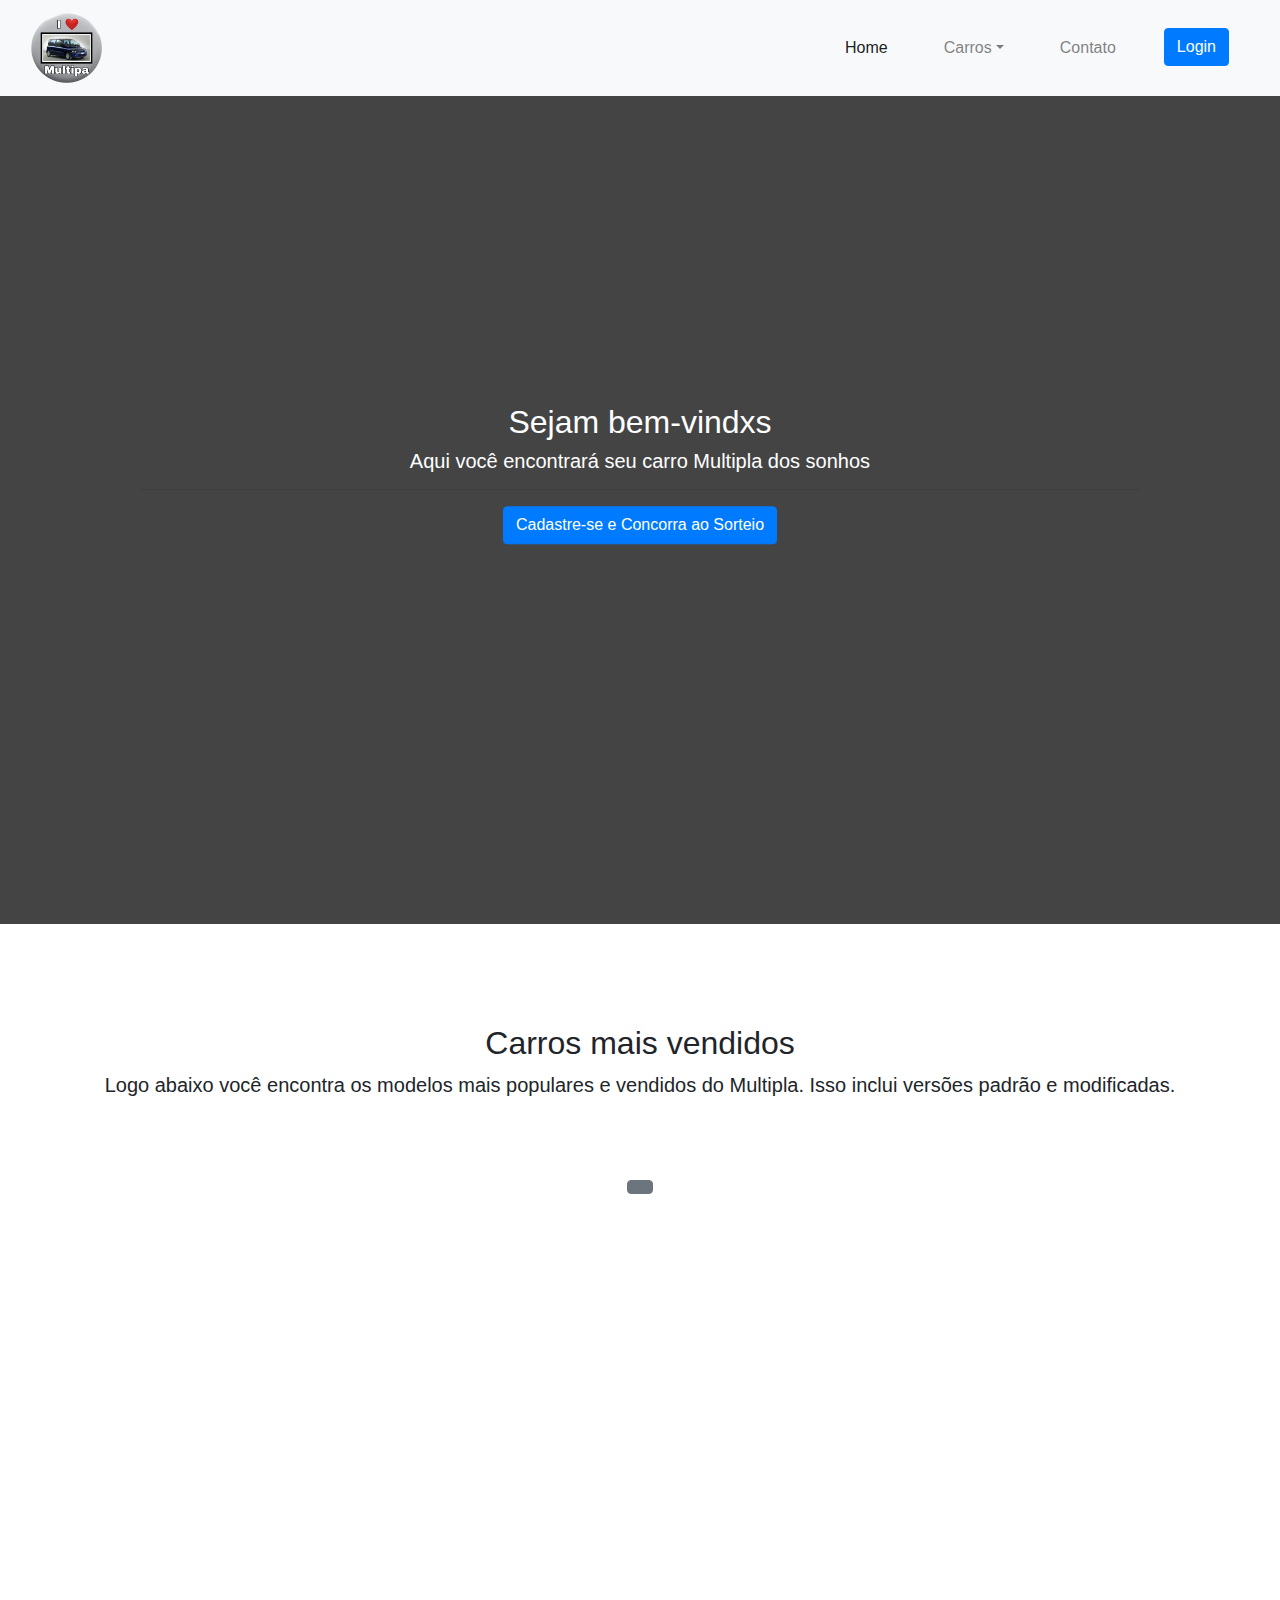
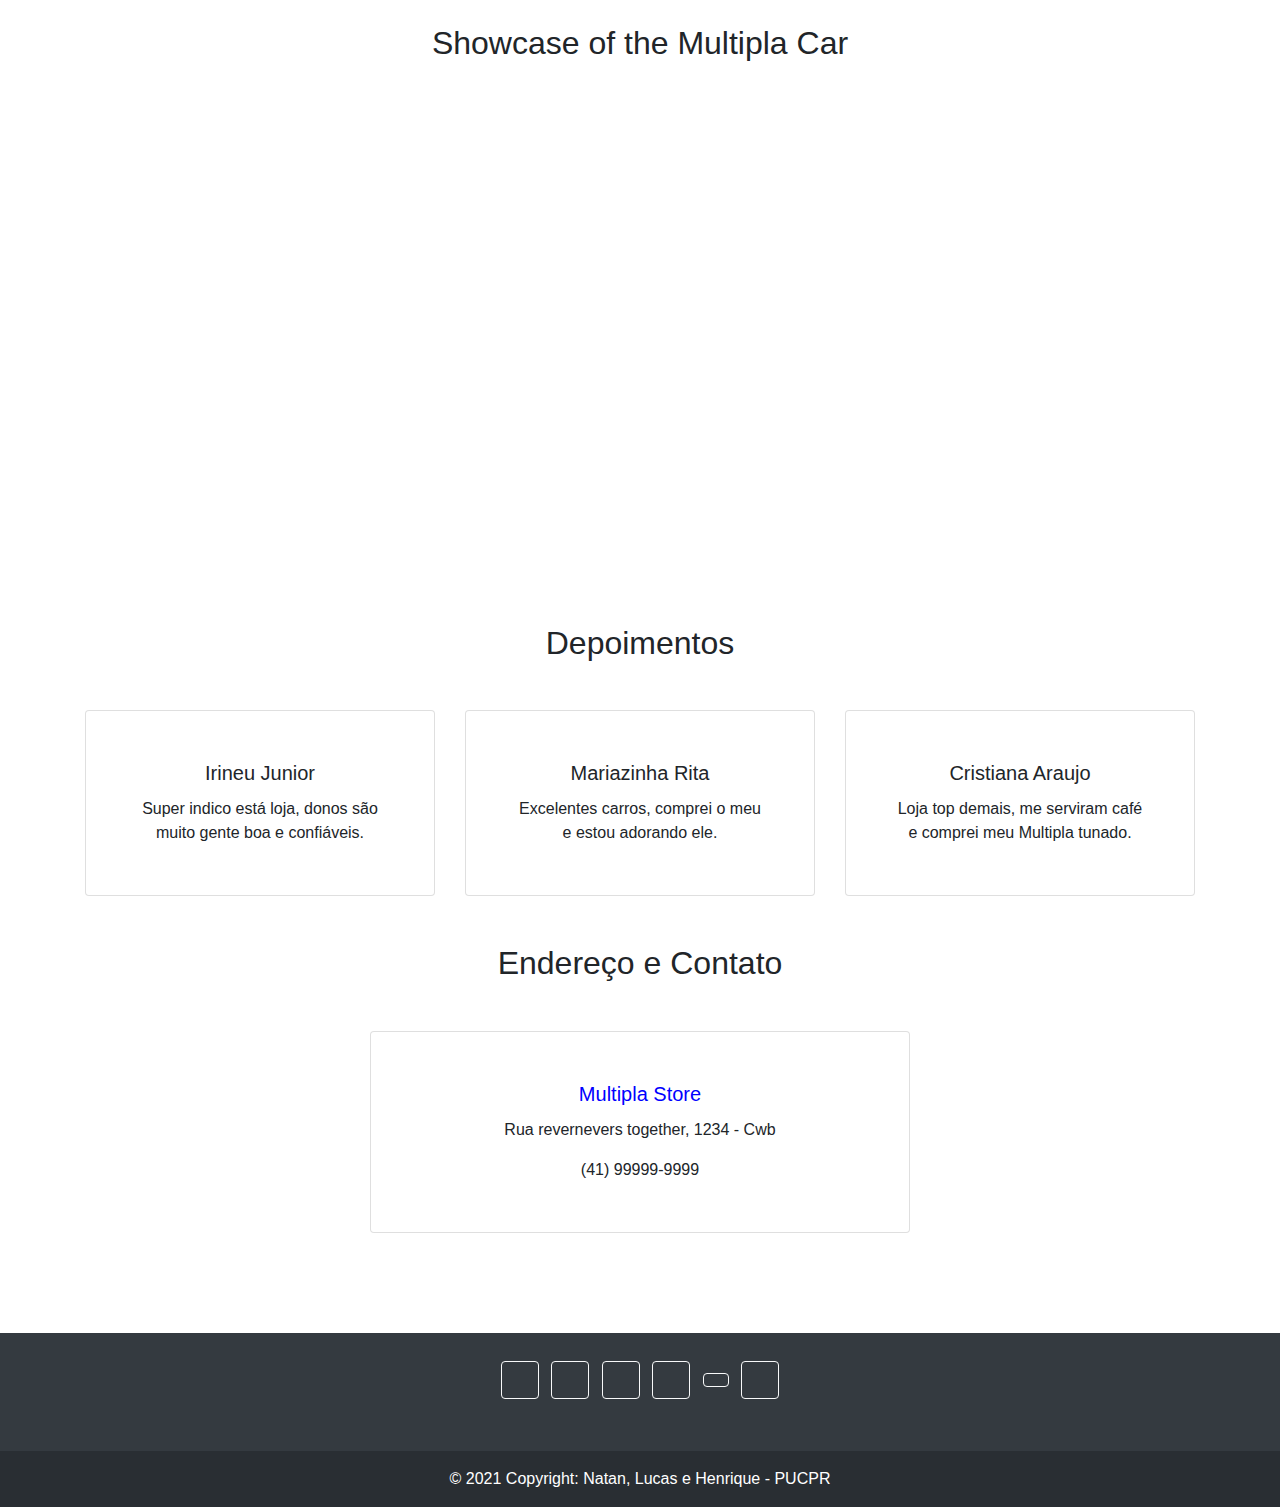
==== commit 75b47161: "Merge branch 'pagina4_html' of https://github.com/LucasMdosAnjos/multipla_store into produtos_js" ====
--- a/index.html
+++ b/index.html
@@ -1,6 +1,7 @@
 <!DOCTYPE html>
 <html lang="pt-br ">
   <head>
+  <meta charset="UTF-8">
   <link rel="stylesheet" href="https://maxcdn.bootstrapcdn.com/bootstrap/4.0.0/css/bootstrap.min.css" integrity="sha384-Gn5384xqQ1aoWXA+058RXPxPg6fy4IWvTNh0E263XmFcJlSAwiGgFAW/dAiS6JXm" crossorigin="anonymous">
   <link href="https://fonts.googleapis.com/css?family=Raleway:100,100i,200,200i,300,300i,400,400i,500,500i,600,600i,700,700i,800,800i,900,900i" rel="stylesheet">
   <link href="https://maxcdn.bootstrapcdn.com/font-awesome/4.7.0/css/font-awesome.min.css" rel="stylesheet" integrity="sha384-wvfXpqpZZVQGK6TAh5PVlGOfQNHSoD2xbE+QkPxCAFlNEevoEH3Sl0sibVcOQVnN" crossorigin="anonymous">
@@ -13,6 +14,7 @@
   <script src="https://ajax.googleapis.com/ajax/libs/jquery/1.12.2/jquery.min.js"></script>
   <script src="https://maxcdn.bootstrapcdn.com/bootstrap/3.3.6/js/bootstrap.min.js"></script>
   <link rel="stylesheet" href="https://stackpath.bootstrapcdn.com/bootstrap/4.1.3/css/bootstrap.min.css" integrity="sha384-MCw98/SFnGE8fJT3GXwEOngsV7Zt27NXFoaoApmYm81iuXoPkFOJwJ8ERdknLPMO" crossorigin="anonymous">
+  <script src="./js/script.js"></script>
 </head>
 <header id="first">
   <video class="video-bg" autoplay muted loop>
@@ -72,67 +74,14 @@
     <div class="container" style="text-align: center;">
      <h2>Carros mais vendidos</h2>
      <p class="lead">
-         Seja bem-vindxs <a href="https://v4-alpha.getbootstrap.com/"></a> is that <code>.panel</code> and <code>.well</code> have been replaced by the <code>.card</code>. This makes a lot of sense as "cards" are one of the more well known trends in responsive design.
-         The <a href="">Bootstrap 4 Cards</a> can be singular, grouped together (as shown) or <a href="">equal height</a>. There are many different layout and content options.
+        Logo abaixo você encontra os modelos mais populares e vendidos do Multipla. Isso inclui versões padrão e modificadas.
      </p>
-     <div class="card-group">
-         <!-- card -->
-         <div class="card">
-             <img class="card-img-top img-fluid" src="https://s3-us-west-2.amazonaws.com/s.cdpn.io/331810/sample13.jpg" alt="Card image cap">
-             <div class="card-block">
-                 <h4 class="card-title">Consise</h4>
-                 <p class="card-text">Cards are a good way to display content composed of different types of objects. They’re well-suited for presenting similar objects whose size or supported actions vary, like headings and photos with captions.</p>
-             </div>
-         </div>
-         <!-- card -->
-         <div class="card">
-             <img class="card-img-top img-fluid" src="https://s3-us-west-2.amazonaws.com/s.cdpn.io/331810/sample19.jpg" alt="Card image cap">
-             <div class="card-block">
-                 <h4 class="card-title">Grouped</h4>
-                 <button type="button" class="btn btn-success" data-toggle="modal" data-target="#exampleModal">Login</button>
-                 <p class="card-text">Use card groups to render equal height cards without gutters between the cards. Use <code>.card-deck</code> for cards that aren’t attached to each another.</p>
-             </div>
-         </div>
-         <!-- card -->
-         <div class="card">
-             <img class="card-img-top img-fluid" src="https://s3-us-west-2.amazonaws.com/s.cdpn.io/331810/sample14.jpg" alt="Card image cap">
-             <div class="card-block">
-                 <h4 class="card-title">Same Height</h4>
-                 <p class="card-text">A frequent problem occurs when you have multiple items in a row with content of varying height. Thanks to flexbox (and display:table) we now have equal height cards!</p>
-                 
-             </div>
-         </div>
+     <div class="card-deck" id="tresCarrosMaisVendidos">
+       <!--Carregado via JS-->
      </div>
-     <div class="modal fade" id="exampleModal">
-      <div class="modal-dialog modal-dialog-centered">
-        <div class="modal-content">
-    
-          <!-- Header -->
-          <div class="modal-header">
-            <button type="button" class="close" data-dismiss="modal">&times;</button>
-            <h2 class="modal-title">Log In</h2>
-          </div>
-    
-          <!-- Body -->
-          <div class="modal-body">
-            <form role="form">
-              <div class="form-group">
-                <input type="email" class="form-control" placeholder="Email" />
-              </div>
-              <div class="form-group">
-                <input type="password" class="form-control" placeholder="Password" />
-              </div>
-            </form>
-          </div>
-    
-          <!-- Button -->
-          <div class="modal-footer">
-            <button class="btn btn-primary btn-block">Log In</button>
-          </div>
-    
-        </div>
-      </div>
-    </div>
+     <div class="card-deck mt-3" id="outrosCarrosVendidos"></div>
+     <button type="button" class="btn btn-secondary mt-5" id="mostrarMaisOuMenosOpcoes" onclick="mostrarMaisOuMenosOpcoes()"></button>
+    <!-- </div> --> 
  </div>
 </section>
 
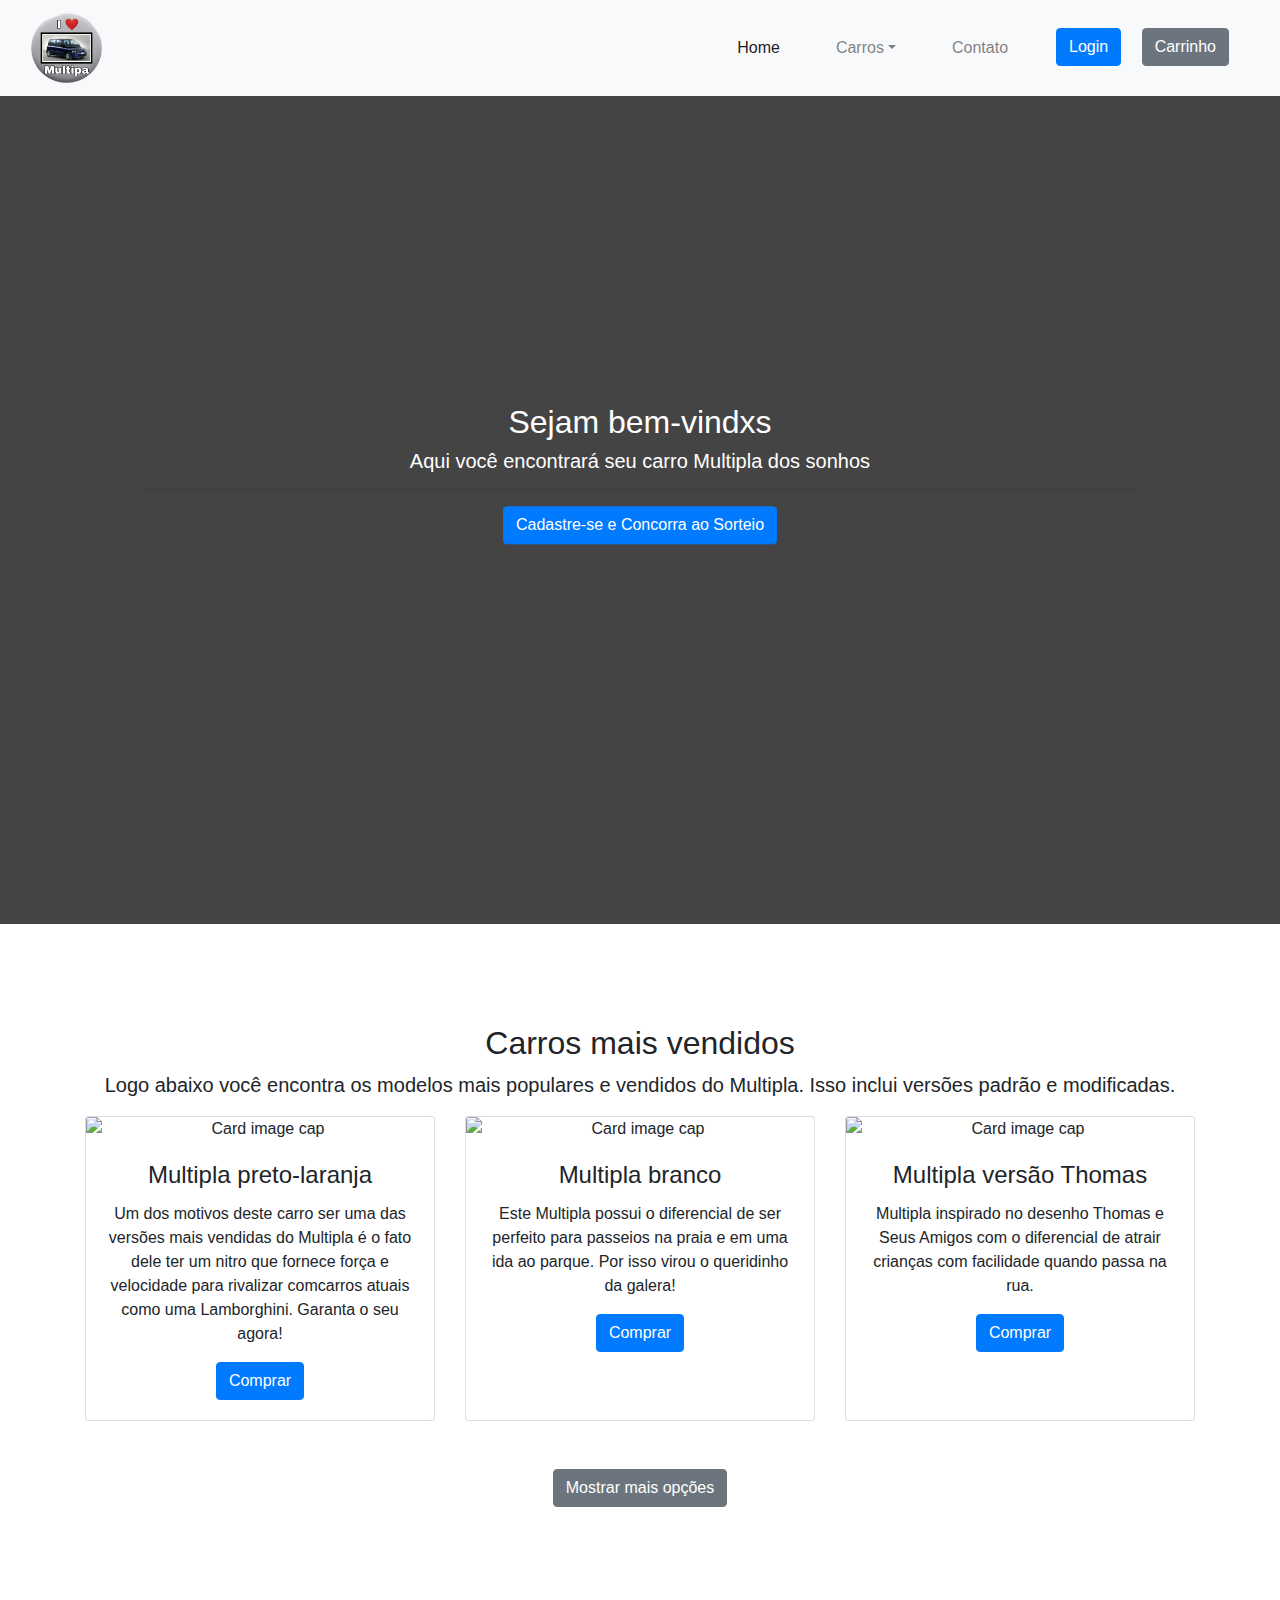
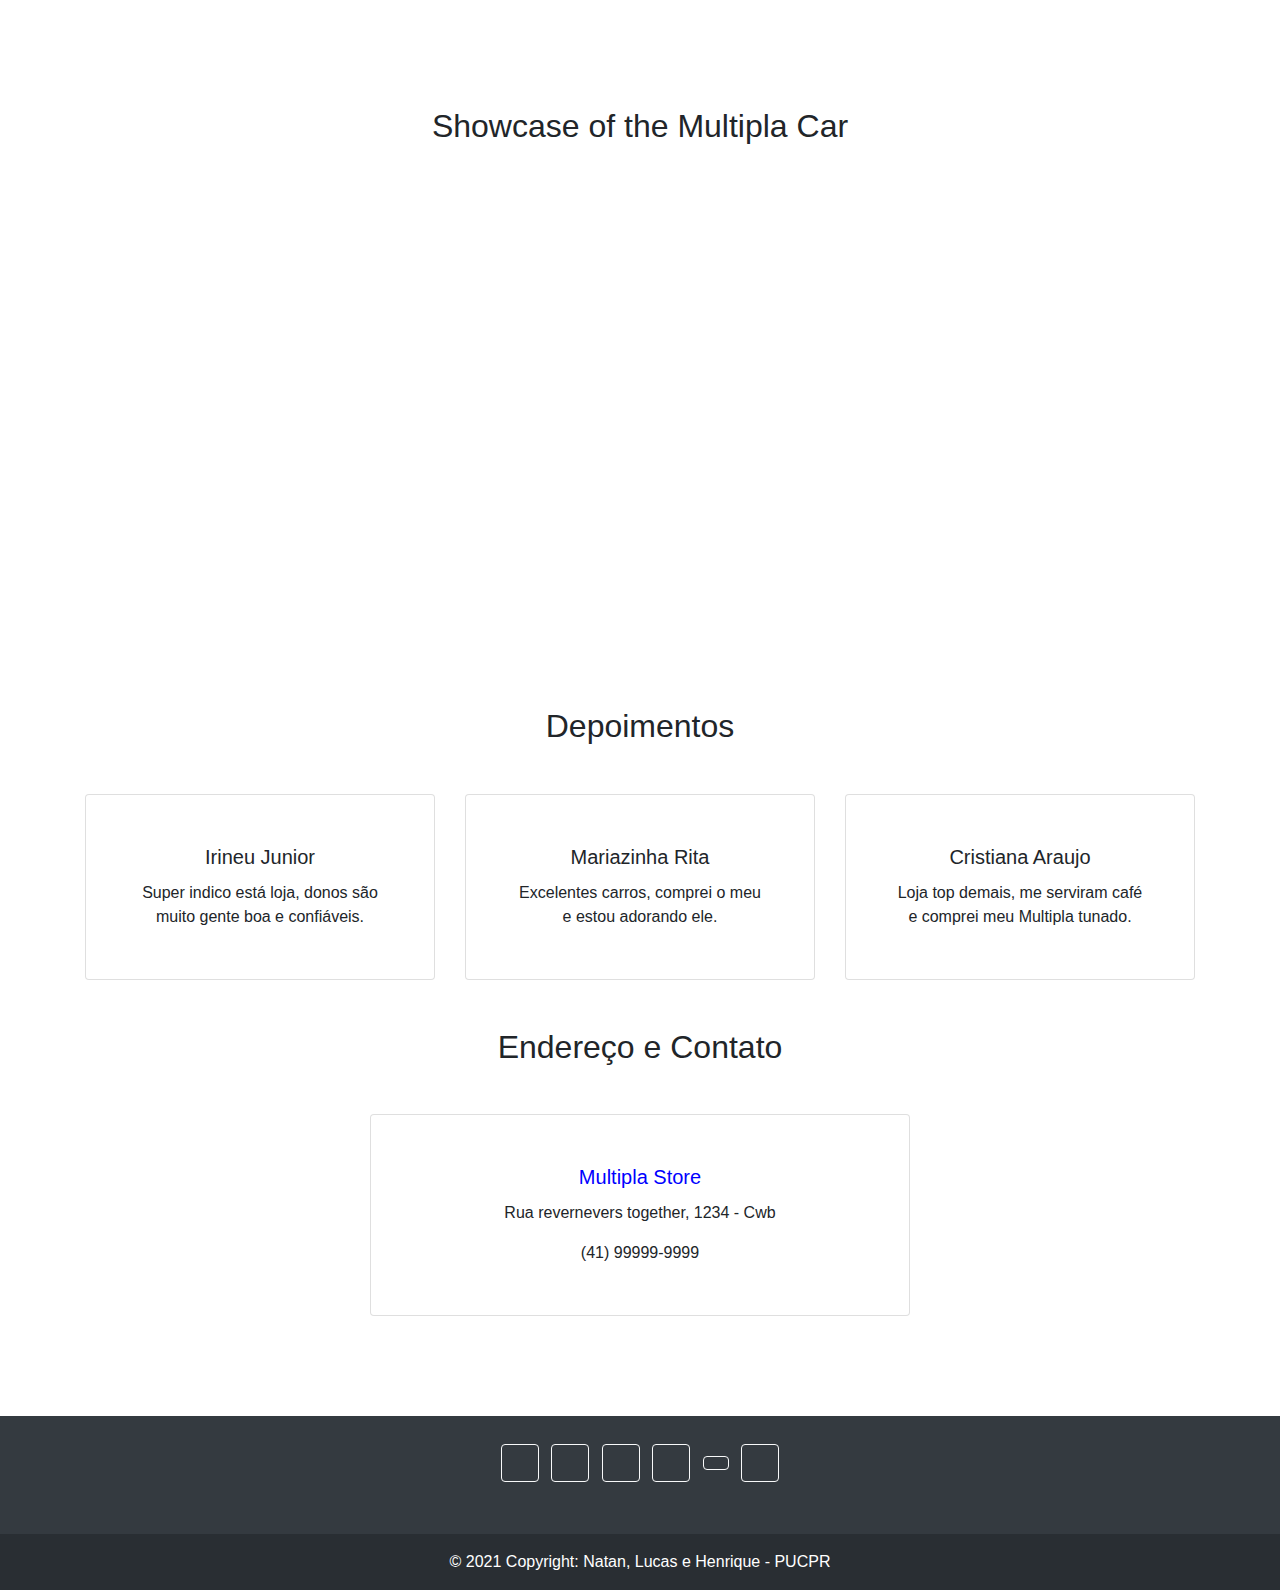
==== commit 66a58e1e: "ajustes" ====
--- a/index.html
+++ b/index.html
@@ -59,6 +59,7 @@
         </li>
         <li class="nav-item">
           <button onclick="location.href='pages/login/login.html'" type="button" class="btn btn-primary" data-toggle="modal" data-target="#exampleModal">Login</button>
+          <button onclick="location.href='pages/carrinho/carrinho.html'" type="button" class="btn btn-secondary ml-3" data-toggle="modal" data-target="#exampleModal">Carrinho</button>
         </li>
       </ul>
     </div>
@@ -72,17 +73,15 @@
 <body>
   <section id="one" class="wow fadeInUp">
     <div class="container" style="text-align: center;">
-     <h2>Carros mais vendidos</h2>
-     <p class="lead">
-        Logo abaixo você encontra os modelos mais populares e vendidos do Multipla. Isso inclui versões padrão e modificadas.
-     </p>
-     <div class="card-deck" id="tresCarrosMaisVendidos">
-       <!--Carregado via JS-->
-     </div>
-     <div class="card-deck mt-3" id="outrosCarrosVendidos"></div>
-     <button type="button" class="btn btn-secondary mt-5" id="mostrarMaisOuMenosOpcoes" onclick="mostrarMaisOuMenosOpcoes()"></button>
-    <!-- </div> --> 
- </div>
+      <h2>Carros mais vendidos</h2>
+      <p class="lead">
+          Logo abaixo você encontra os modelos mais populares e vendidos do Multipla. Isso inclui versões padrão e modificadas.
+      </p>
+      <div class="card-deck" id="tresCarrosMaisVendidos">
+        <!--Carregado via JS-->
+      </div>
+      <button  onclick="location.href='pages/mais_produtos/produtos.html'" type="button" class="btn btn-secondary mt-5" id="mostrarMaisOuMenosOpcoes"></button>
+    </div>
 </section>
 
 <section id="two" class="wow fadeInUp">
